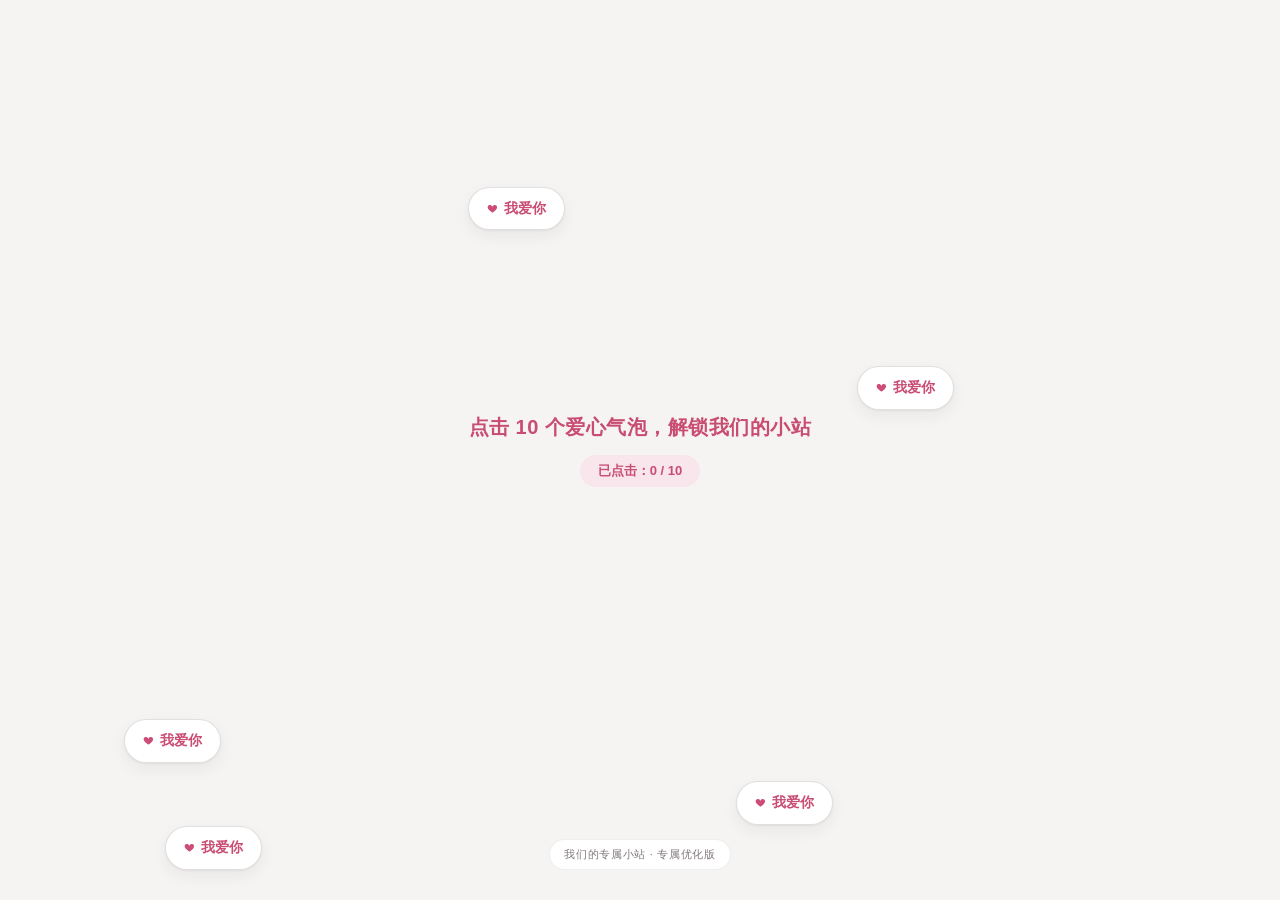
==== index.html @ 43b8123c "按租户配置恋爱纪念日并重设计首页卡片(20261115i)" ====
<!DOCTYPE html>
<html lang="zh-CN">
<head>
    <meta charset="UTF-8">
    <meta name="viewport" content="width=device-width, initial-scale=1.0, user-scalable=no">
    <title>我们的专属小站</title>
    <meta name="version" content="20261115i">
<script>try{if(!location.search.match(/[?&]v=/)){location.replace(location.pathname+location.hash+'?v=20261115i');}}catch(e){}</script>

    <script>try{var t=localStorage.getItem('couple_theme')||'rose';if(t&&document.documentElement)document.documentElement.setAttribute('data-theme',t);}catch(e){}</script>
    <link rel="stylesheet" href="assets/love-ui.css?v=20261115i">
    <link rel="stylesheet" href="/lib/leaflet.css?v=20261011a">
    <script defer src="/lib/leaflet.js?v=20261011a"></script>
    <script defer src="/lib/supabase-v2.js?v=20261011a"></script>
    <script defer src="/lib/app-v2.js?v=20261115i"></script>
    <script defer src="/lib/login-bg.js?v=20261115i"></script>

    <style>
/* ============================================================
   页面专属样式（仅允许使用 love-ui.css 的 token，不硬编码品牌色）
   ============================================================ */

/* ===== 解锁门 ===== */
.bubble-layer { position: fixed; inset: 0; z-index: 1000; display: flex; flex-direction: column; justify-content: center; align-items: center; background: var(--bg); }
.bubble-tip { font-size: var(--f-h3); font-weight: 700; color: var(--rose); margin-bottom: 14px; letter-spacing: .5px; text-align: center; padding: 0 24px; line-height: 1.4; }
.bubble-count { font-size: var(--f-sub); color: var(--rose); background: var(--rose-tint); padding: 6px 18px; border-radius: 999px; font-weight: 600; }
.bubble { position: absolute; background: var(--elev); color: var(--rose); border: 1px solid var(--line-2); padding: 10px 18px; border-radius: 999px; font-size: 14px; font-weight: 600; cursor: pointer; animation: bubbleFloat 3s ease-in-out infinite; box-shadow: var(--sh-sm); transition: transform .15s; }
.bubble::before { content: ''; display: inline-block; width: 11px; height: 11px; margin-right: 6px; vertical-align: -1px; background: center / contain no-repeat url("data:image/svg+xml,%3Csvg xmlns='http://www.w3.org/2000/svg' viewBox='0 0 24 24' fill='%23CC4E76'%3E%3Cpath d='M12 21s-7.5-4.9-10-9.2C.3 8.6 2.4 4.5 6.2 4.5c2.2 0 3.7 1.2 4.6 2.6.4.6 1.4.6 1.8 0 .9-1.4 2.4-2.6 4.6-2.6 3.8 0 5.9 4.1 4.2 7.3C19.5 16.1 12 21 12 21z'/%3E%3C/svg%3E"); }
.bubble:active { transform: scale(.92); }
@keyframes bubbleFloat { 0%,100%{transform:translateY(0)} 50%{transform:translateY(-14px)} }
.gate-badge { position: absolute; bottom: calc(30px + env(safe-area-inset-bottom)); font-size: var(--f-caption); color: var(--ink-3); background: var(--elev); border: 1px solid var(--line); padding: 6px 14px; border-radius: 999px; letter-spacing: .06em; }
.bg-text { position: fixed; color: var(--rose); opacity: .06; font-size: 20px; animation: bgFloat 18s linear infinite; z-index: 0; pointer-events: none; }
@keyframes bgFloat { 0%{transform:translateY(100vh) rotate(0)} 100%{transform:translateY(-120px) rotate(360deg)} }

/* ===== 登录页（玫瑰渐变 hero + 白色卡片表单） ===== */
.login-container { position: fixed; inset: 0; z-index: 999; display: none; overflow-y: auto; background: linear-gradient(165deg, #fdf3f6 0%, #f6e9ef 42%, #e9e2f4 100%); align-items: center; justify-content: center; padding: 24px; }
.login-inner { width: 100%; max-width: 400px; display: flex; flex-direction: column; gap: 16px; padding: 36px 0 60px; margin: auto 0; }
.login-hero-card { text-align: center; padding: 30px 22px; }
.login-hero-card h2 { font-size: var(--f-h2); margin: 12px 0 6px; }
.hero-heart { width: 58px; height: 58px; margin: 0 auto; border-radius: 19px; background: rgba(255,255,255,.18); display: grid; place-items: center; color: #fff; }
.login-register-link { margin-top: 14px; text-align: center; font-size: var(--f-sub); color: var(--ink-3); }
.login-register-link a { margin-left: 4px; font-weight: 600; }
.login-version { margin-top: 14px; font-size: var(--f-caption); color: var(--ink-3); text-align: center; letter-spacing: .06em; }

/* ===== 主界面骨架 ===== */
.user-bar { display: flex; align-items: center; gap: 12px; padding: 6px 2px 14px; }
.user-bar .uname { font-weight: 650; font-size: var(--f-body); color: var(--ink); line-height: 1.2; }
.user-bar .online-status { font-size: var(--f-mini); color: var(--ink-3); margin-top: 2px; }
.avatar-wrap { cursor: pointer; }
.dropdown-menu { position: absolute; top: 48px; right: 0; min-width: 176px; display: none; z-index: 300; overflow: hidden; padding: 4px; }
.dm-item { display: flex; align-items: center; gap: 10px; width: 100%; padding: 11px 12px; font-size: var(--f-body); color: var(--ink); text-align: left; background: transparent; border-radius: 10px; white-space: nowrap; line-height: 1.4; }
.dm-item:active { background: var(--soft); }
.dm-item .lui-icon { width: 18px; height: 18px; color: var(--ink-3); flex: none; }
.dm-item.danger { color: var(--red); }
.dm-item.danger .lui-icon { color: var(--red); }

.section { display: none; padding: 2px 0 4px; }
.section.active { display: block; animation: lui-fade-up .28s var(--ease) both; }

/* ===== 相册 / 动态 ===== */
.upload-zone { display: flex; flex-direction: column; align-items: center; justify-content: center; gap: 6px; padding: 22px 14px; border: 1.5px dashed var(--line-2); border-radius: var(--r-md); background: var(--rose-tint); color: var(--rose); font-size: var(--f-sub); font-weight: 600; cursor: pointer; margin-bottom: 14px; }
.upload-zone:active { background: var(--rose-tint-2); }
.feed-card { margin-bottom: 14px; overflow: hidden; padding: 0; }
.feed-head { display: flex; align-items: center; gap: 10px; padding: 14px 14px 2px; }
.feed-head .lui-avatar { background: var(--rose-tint); color: var(--rose); }
.feed-author { font-weight: 650; font-size: var(--f-body); line-height: 1.2; }
.feed-time { font-size: var(--f-caption); color: var(--ink-3); margin-top: 1px; }
.feed-desc { padding: 6px 14px 10px; font-size: var(--f-body); line-height: 1.6; word-break: break-word; }
.feed-grid { display: grid; grid-template-columns: repeat(3,1fr); gap: 5px; padding: 4px 12px 8px; }
.grid-cell { aspect-ratio: 1; border-radius: 10px; overflow: hidden; position: relative; background: var(--soft); cursor: pointer; }
.grid-cell.single { grid-column: span 3; aspect-ratio: auto; max-height: 340px; }
.grid-cell img, .grid-cell video { width: 100%; height: 100%; object-fit: cover; display: block; }
.feed-actions { display: flex; align-items: center; gap: 8px; padding: 10px 14px; border-top: 1px solid var(--line); flex-wrap: wrap; }
.like-btn { display: inline-flex; align-items: center; gap: 6px; height: 32px; padding: 0 13px; border-radius: 999px; background: var(--soft); color: var(--ink-2); font-size: var(--f-sub); font-weight: 600; transition: all var(--t-fast) var(--ease); }
.like-btn.liked { background: var(--rose); color: #fff; }
.like-btn .lui-icon { width: 15px; height: 15px; }
.like-users { display: flex; flex-wrap: wrap; gap: 4px; margin-left: auto; align-items: center; font-size: var(--f-caption); color: var(--ink-3); }
.like-tag { background: var(--rose-tint); color: var(--rose); padding: 2px 8px; border-radius: 999px; font-size: var(--f-caption); }
.like-count { font-weight: 700; color: var(--rose); }
.feed-comments { padding: 8px 14px 12px; font-size: var(--f-sub); }
.comment-item { margin-bottom: 6px; color: var(--ink-2); line-height: 1.55; word-break: break-word; }
.comment-item strong { color: var(--rose); font-weight: 650; margin-right: 2px; }
.reply-row { display: flex; gap: 8px; align-items: center; margin-top: 8px; }
.reply-row input { flex: 1; background: var(--soft); border: none; outline: none; border-radius: 999px; padding: 9px 14px; font-size: var(--f-sub); color: var(--ink); min-width: 0; }
.reply-row button { background: var(--rose-tint); color: var(--rose); border: none; border-radius: 999px; padding: 9px 16px; font-size: var(--f-sub); font-weight: 600; flex: none; }

/* ===== 留言 / 回忆 / 感动等列表卡 ===== */
.msg-card { margin-bottom: 12px; }
.msg-content { font-size: var(--f-body); line-height: 1.65; word-break: break-word; }
.msg-photo { width: 100%; max-height: 340px; object-fit: cover; border-radius: var(--r-sm); margin-top: 10px; cursor: pointer; }
.list-meta { display: flex; align-items: center; gap: 8px; margin-top: 10px; font-size: var(--f-caption); color: var(--ink-3); flex-wrap: wrap; }
.who { display: inline-flex; align-items: center; gap: 6px; font-weight: 600; color: var(--ink-2); }
.priority-dot { display: inline-flex; align-items: center; padding: 2px 10px; border-radius: 999px; font-size: 11px; font-weight: 600; }
.p-normal { background: var(--soft); color: var(--ink-2); }
.p-important { background: var(--amber-tint); color: var(--amber); }
.p-urgent { background: var(--red-tint); color: var(--red); }
.done-strike { opacity: .55; }
.done-strike .msg-content { text-decoration: line-through; }
.memo-row { display: flex; align-items: flex-start; gap: 10px; }
.memo-row input[type=checkbox] { width: 20px; height: 20px; accent-color: var(--rose); flex: none; margin-top: 2px; }
.private-badge { display: inline-flex; align-items: center; gap: 3px; background: var(--amber-tint); color: var(--amber); padding: 2px 9px; border-radius: 999px; font-size: 10px; font-weight: 600; margin-left: 8px; vertical-align: middle; }

/* ===== 行程 / 倒计时 ===== */
.schedule-item { background: var(--elev); border: 1px solid var(--line); border-radius: var(--r-md); padding: 14px; margin-bottom: 10px; box-shadow: var(--sh-xs); }
.schedule-date { font-weight: 650; color: var(--rose); font-size: var(--f-sub); margin-bottom: 4px; display: flex; align-items: center; gap: 6px; }
.schedule-date .lui-icon { width: 15px; height: 15px; }
.countdown-item { background: var(--elev); border: 1px solid var(--line); border-radius: var(--r-md); padding: 14px; margin-bottom: 10px; display: flex; justify-content: space-between; align-items: center; gap: 8px; box-shadow: var(--sh-xs); }
.countdown-status { font-weight: 650; color: var(--rose); font-size: var(--f-sub); white-space: nowrap; }

/* ===== 地图 ===== */
.map-container { width: 100%; height: 380px; border-radius: var(--r-md); overflow: hidden; background: var(--soft); z-index: 1; }
.map-marker-item { background: var(--elev); border: 1px solid var(--line); border-radius: var(--r-md); padding: 12px 14px; margin-bottom: 8px; display: flex; justify-content: space-between; align-items: center; gap: 8px; box-shadow: var(--sh-xs); }

/* ===== 图片 / 视频查看器 ===== */
.image-modal, .video-modal { display: none; position: fixed; inset: 0; background: rgba(12,9,11,.94); z-index: 10000; justify-content: center; align-items: center; }
.modal-content img, .modal-content video { max-width: 92vw; max-height: 82vh; border-radius: 14px; object-fit: contain; }
.close-x { position: absolute; top: calc(16px + env(safe-area-inset-top)); right: 20px; width: 42px; height: 42px; border-radius: 50%; background: rgba(255,255,255,.16); color: #fff; display: grid; place-items: center; z-index: 10010; cursor: pointer; border: none; }
.nav-arrow { position: absolute; top: 50%; transform: translateY(-50%); background: rgba(255,255,255,.16); color: #fff; border: 1px solid rgba(255,255,255,.25); width: 44px; height: 44px; border-radius: 50%; display: grid; place-items: center; z-index: 10005; backdrop-filter: blur(8px); -webkit-backdrop-filter: blur(8px); }
.nav-arrow.left { left: 10px; }
.nav-arrow.right { right: 10px; }
.download-btn { display: inline-flex; align-items: center; gap: 6px; margin: 14px auto 0; background: var(--rose); color: #fff; border: none; padding: 10px 26px; border-radius: 999px; font-size: var(--f-sub); font-weight: 600; cursor: pointer; }
.download-btn .lui-icon { width: 16px; height: 16px; }

/* ===== 气泡设置 ===== */
.photo-list-preview { display: flex; flex-wrap: wrap; gap: 10px; margin: 14px 0; max-height: 190px; overflow-y: auto; }
.preview-item { position: relative; width: 68px; height: 68px; border-radius: 12px; overflow: hidden; border: 1px solid var(--line-2); }
.preview-item img { width: 100%; height: 100%; object-fit: cover; }
.remove-photo { position: absolute; top: 2px; right: 2px; background: rgba(0,0,0,.55); color: #fff; border-radius: 50%; width: 18px; height: 18px; font-size: 11px; display: grid; place-items: center; cursor: pointer; border: none; }
.photo-bubble { position: fixed; z-index: 1; pointer-events: none; width: 120px; height: 120px; border-radius: 20px; object-fit: cover; filter: blur(2px) brightness(1.05); opacity: .35; animation: dreamyRotate 24s infinite ease-in-out; }
@keyframes dreamyRotate { 0%{transform:translate(0,0) rotate(0) scale(1);opacity:.3} 25%{transform:translate(8px,-6px) rotate(3deg) scale(1.02);opacity:.4} 50%{transform:translate(-5px,10px) rotate(6deg) scale(1.05);opacity:.45} 75%{transform:translate(10px,4px) rotate(3deg) scale(1.02);opacity:.4} 100%{transform:translate(0,0) rotate(0) scale(1);opacity:.3} }

/* ===== 弹幕 / 底部标识 ===== */
.danmaku { position: fixed; bottom: -80px; left: 0; width: 100%; text-align: center; font-size: 28px; font-weight: 800; color: var(--rose); opacity: .95; z-index: 20; pointer-events: none; white-space: nowrap; animation: danmakuUp 14s linear forwards; }
@keyframes danmakuUp { 0%{bottom:-80px;opacity:0;transform:scale(.8)} 10%{opacity:1;transform:scale(1)} 90%{opacity:1;transform:scale(1)} 100%{bottom:100%;opacity:0;transform:scale(1.2)} }
.footer-tag { text-align: center; font-size: var(--f-caption); color: var(--ink-3); padding: 18px 0 26px; letter-spacing: .06em; }

/* ===== 小头像 / 对外隐藏按钮 ===== */
.avatar-xs { width: 22px; height: 22px; border-radius: 50%; object-fit: cover; vertical-align: -5px; margin-right: 2px; border: 1px solid var(--line-2); }
.vis-btn { display: inline-flex; align-items: center; gap: 4px; background: var(--soft); color: var(--ink-2); border: none; border-radius: 999px; padding: 5px 11px; font-size: 12px; font-weight: 600; cursor: pointer; margin-left: 6px; }
.vis-btn.is-hidden { background: var(--amber-tint); color: var(--amber); }
.vis-badge { display: inline-flex; background: var(--amber-tint); color: var(--amber); border-radius: 999px; padding: 3px 9px; font-size: 11px; font-weight: 600; margin-left: 6px; align-items: center; gap: 3px; }

/* ===== Toast 容器（toast 本体由 LUI 提供；必须全站最顶，否则被全屏查看器/预览/弹层遮挡） ===== */
#toastBox { position: fixed; inset: 0; pointer-events: none; z-index: 99999; }

/* 隐私单选（感动的话） */
.priv-seg { flex: 1 0 auto; display: inline-flex; align-items: center; justify-content: center; gap: 5px; min-height: 34px; padding: 0 14px; border-radius: 9px; font-size: var(--f-sub); font-weight: 600; color: var(--ink-2); cursor: pointer; }
.priv-seg input { position: absolute; opacity: 0; pointer-events: none; }
.priv-seg:has(input:checked) { background: var(--elev); color: var(--ink); box-shadow: var(--sh-xs); }
.priv-seg .lui-icon { width: 15px; height: 15px; }
    </style>
</head>
<body class="lui-glow">
<svg width="0" height="0" style="position:absolute;"><defs><linearGradient id="luiRingGrad" x1="0" y1="0" x2="1" y2="1"><stop offset="0" stop-color="#E87A9E"/><stop offset=".55" stop-color="#CC4E76"/><stop offset="1" stop-color="#B0345C"/></linearGradient></defs></svg>
    <!-- 解锁门 -->
    <div class="bubble-layer" id="bubbleLayer">
        <div class="bubble-tip">点击 10 个爱心气泡，解锁我们的小站</div>
        <div class="bubble-count">已点击：<span id="bubbleCount">0</span> / 10</div>
        <div class="gate-badge">我们的专属小站 · 专属优化版</div>
    </div>
    <script>
    /* 零依赖爱心门禁：不等待数据库下载，HTML 一解析就生成气泡，保证秒开 */
    (function(){
        var layer = document.getElementById('bubbleLayer');
        if (!layer) return;
        var count = 0, countEl = document.getElementById('bubbleCount');
        function spawn(){
            if (window.__gateUnlocked || layer.style.display === 'none') return;
            var b = document.createElement('div');
            b.className = 'bubble'; b.textContent = '我爱你';
            b.style.left = Math.random() * (window.innerWidth - 120) + 'px';
            b.style.top = Math.random() * (window.innerHeight - 60) + 'px';
            b.onclick = function(){
                b.remove(); count++;
                if (countEl) countEl.textContent = count;
                if (count >= 10) unlock();
            };
            layer.appendChild(b);
        }
        var texts = ['宝宝我爱你','我超喜欢你','我们要一直在一起','最爱宝宝啦'];
        for (var i = 0; i < 20; i++){
            (function(){
                var d = document.createElement('div'); d.className = 'bg-text';
                d.textContent = texts[Math.floor(Math.random()*4)];
                d.style.left = Math.random()*100 + '%';
                d.style.animationDelay = Math.random()*18 + 's';
                d.style.fontSize = (16 + Math.random()*16) + 'px';
                document.body.appendChild(d);
            })();
        }
        for (var k = 0; k < 15; k++){ setTimeout(spawn, 300*k + 50); }
        setInterval(spawn, 1000);
        function unlock(){
            if (window.__gateUnlocked) return;
            window.__gateUnlocked = true;
            if (typeof window.unlockEntryGate === 'function'){
                layer.style.display = 'none';
                window.unlockEntryGate();
            } else {
                layer.innerHTML = '<div style="display:flex;flex-direction:column;align-items:center;justify-content:center;height:100%;color:var(--rose);font-size:20px;font-weight:600;line-height:1.6;">正在进入我们的小站…<br><span style="font-size:14px;color:var(--ink-3);margin-top:10px;">首次加载请稍候，之后会越来越快</span></div>';
            }
        }
        window.__gateUnlock = unlock;
        /* 门禁阶段预加载登录页背景媒体：点泡泡时就开始下载视频/照片，解锁后秒开 */
        try {
            var __tb = (window.__TENANT__ && window.__TENANT__.base) || '';
            fetch(__tb + '/api/login-bg', { method: 'POST', headers: { 'Content-Type': 'application/json' }, body: JSON.stringify({ action: 'getConfig' }) })
                .then(function (r) { return r.json(); })
                .then(function (cfg) {
                    if (!cfg || !cfg.enabled) return;
                    var cache = window.__lbgPreloaded = window.__lbgPreloaded || [];
                    (cfg.items || []).forEach(function (it) {
                        if (!it || !it.url) return;
                        var u = it.url.indexOf('http') === 0 ? it.url : location.origin + (__tb && it.url.charAt(0) === '/' && it.url.indexOf(__tb + '/') !== 0 ? __tb + it.url : it.url);
                        if (it.kind === 'video') {
                            var v = document.createElement('video');
                            v.preload = 'auto'; v.muted = true; v.playsInline = true;
                            v.setAttribute('playsinline',''); v.setAttribute('webkit-playsinline',''); v.setAttribute('x5-playsinline',''); v.setAttribute('x5-video-player-type','h5'); v.setAttribute('x5-video-player-fullscreen','false');
                            v.src = u; v.load(); cache.push(v);
                        } else {
                            var im = new Image(); im.src = u; cache.push(im);
                        }
                    });
                    if (cfg.music_url) {
                        var m = new Audio(); m.preload = 'auto'; m.src = cfg.music_url.indexOf('http') === 0 ? cfg.music_url : location.origin + cfg.music_url;
                        cache.push(m);
                    }
                }).catch(function () {});
        } catch (e) {}
    })();
    </script>

    <!-- 登录页：默认卡片兜底，启用背景时切换为透明背景风 -->
    <div class="login-container" id="loginPage" style="display:none;">
        <!-- 卡片视图（无背景/关闭背景/新租户默认） -->
        <div id="loginCardView" style="display:flex;flex-direction:column;gap:16px;width:100%;max-width:400px;">
            <div class="lui-card hero" style="padding:26px 22px;text-align:center;">
                <div style="display:inline-flex;background:rgba(255,255,255,.2);border:1px solid rgba(255,255,255,.35);border-radius:50%;width:56px;height:56px;align-items:center;justify-content:center;margin-bottom:12px;">
                    <svg class="lui-icon s28" style="color:#fff;"><use href="assets/icons.svg#i-heart"/></svg>
                </div>
                <h2 class="h-title" style="font-size:22px;">我们的专属小站</h2>
                <div class="h-sub" style="margin-top:6px;font-size:13px;">登录后查看我们的小世界</div>
            </div>
            <div class="lui-card">
                <div class="lui-field"><label>账号</label><input type="text" class="lui-input" id="cardUsername" placeholder="请输入账号" autocomplete="username"></div>
                <div class="lui-field"><label>密码</label><input type="password" class="lui-input" id="cardPassword" placeholder="请输入密码" autocomplete="current-password"></div>
                <button class="lui-btn primary block submit-btn" onclick="cardLogin()">登录</button>
                <div style="margin-top:14px;text-align:center;font-size:var(--f-mini);color:var(--ink-3);">
                    还没有账号？<a href="javascript:void(0)" onclick="openPublicRegisterModal()">注册账号</a>
                </div>
            </div>
        </div>
        <!-- 背景视图（启用登录背景时显示） -->
        <div id="loginBgPlayer" class="login-bg-player" style="display:none;"></div>
        <audio id="loginBgAudio" loop preload="auto" style="display:none;"></audio>
        <div class="login-inner" id="loginInner" style="display:none;">
            <div class="lbg-brand">
                <div class="lbg-brand-heart"><svg class="lui-icon s30"><use href="assets/icons.svg#i-heart"/></svg></div>
                <div class="lbg-brand-name">我们的专属小站</div>
                <div class="lbg-brand-sub">登录后查看我们的小世界</div>
            </div>
            <div class="lbg-form">
                <input type="text" class="lbg-input" id="username" placeholder="账号" autocomplete="username">
                <input type="password" class="lbg-input" id="password" placeholder="密码" autocomplete="current-password">
                <button class="lbg-login-btn" id="loginBtn" onclick="login()">登 录</button>
                <div class="lbg-reg">还没有账号？<a href="javascript:void(0)" onclick="openPublicRegisterModal()">注册账号</a></div>
            </div>
            <div class="lbg-version">专属优化版 · 更快更流畅</div>
        </div>
    </div>

    <!-- 主界面 -->
    <div id="mainPage" style="display:none;">
      <div class="lui-shell">
        <div class="lui-body">
            <!-- 恋爱纪念 Hero -->
            <div class="lui-page-head love-hero">
                <div class="love-hero-top">
                    <div>
                        <div class="eyebrow">Our Station</div>
                        <h1>我们的专属小站</h1>
                    </div>
                    <div class="love-hero-emblem" aria-hidden="true"><svg class="lui-icon"><use href="assets/icons.svg#i-heart-fill"/></svg></div>
                </div>
                <div class="sub" id="togetherDaysDisplay" aria-live="polite"></div>
            </div>

            <!-- 用户信息条 -->
            <div class="user-bar">
                <div class="lui-avatar s48 ring avatar-wrap" onclick="openAvatarModal()">
                    <img id="userAvatarImg" src="data:image/svg+xml,%3Csvg xmlns='http://www.w3.org/2000/svg' viewBox='0 0 24 24' fill='%23C94C73'%3E%3Cpath d='M12 12c2.21 0 4-1.79 4-4s-1.79-4-4-4-4 1.79-4 4 1.79 4 4 4zm0 2c-2.67 0-8 1.34-8 4v2h16v-2c0-2.66-5.33-4-8-4z'/%3E%3C/svg%3E">
                </div>
                <div class="lui-flex-1" style="min-width:0;">
                    <div class="uname" id="displayUsername"></div>
                    <div class="online-status" id="onlineStatus"></div>
                </div>
                <button class="lui-btn icon sm" id="openBubbleSettingsBtn" title="梦幻气泡"><svg class="lui-icon s18"><use href="assets/icons.svg#i-bubble"/></svg></button>
                <div class="settings-dropdown" style="position:relative;">
                    <button class="lui-btn icon sm" onclick="toggleDropdown()"><svg class="lui-icon s18"><use href="assets/icons.svg#i-settings"/></svg></button>
                    <div class="dropdown-menu lui-list" id="dropdownMenu">
                        <button class="dm-item" onclick="openEmailModal()"><svg class="lui-icon"><use href="assets/icons.svg#i-mail"/></svg>我的邮箱</button>
                        <button class="dm-item" onclick="openUsernameModal()"><svg class="lui-icon"><use href="assets/icons.svg#i-pencil"/></svg>修改用户名</button>
                        <button class="dm-item" onclick="openPasswordModal()"><svg class="lui-icon"><use href="assets/icons.svg#i-lock"/></svg>修改密码</button>
                        <button class="dm-item" id="loginBgEntryBtn" style="display:none;" onclick="openLoginBgEntry()"><svg class="lui-icon"><use href="assets/icons.svg#i-film"/></svg>登录页背景</button>
                        <button class="dm-item" id="adminEntryBtn" style="display:none;" onclick="openAdminPanel()"><svg class="lui-icon"><use href="assets/icons.svg#i-gauge"/></svg>管理后台</button>
                        <button class="dm-item danger" onclick="logout()"><svg class="lui-icon"><use href="assets/icons.svg#i-log-out"/></svg>退出登录</button>
                    </div>
                </div>
            </div>

            <!-- 留言板 -->
            <section class="section active" id="messageSection">
                <div class="lui-card">
                    <div class="lui-card-head">
                        <div class="lui-badge-icon"><svg class="lui-icon"><use href="assets/icons.svg#i-message"/></svg></div>
                        <div><h3>给TA的悄悄话</h3><div class="sub">写下此刻想说的话</div></div>
                    </div>
                    <div class="lui-field"><textarea class="lui-textarea" id="messageInput" placeholder="想对TA说什么…"></textarea></div>
                    <div class="lui-flex" style="gap:10px; margin-bottom:14px;">
                        <label class="lui-filepick" for="messagePhotoInput"><svg class="lui-icon s16"><use href="assets/icons.svg#i-photo"/></svg><span class="fp-name" id="messagePhotoName">添加照片（可选）</span><input type="file" id="messagePhotoInput" accept="image/*" onchange="var n=document.getElementById('messagePhotoName');if(n)n.textContent=this.files.length?this.files[0].name:'添加照片（可选）';"></label>
                        <div id="messagePhotoPreview"></div>
                    </div>
                    <button class="lui-btn primary block" id="msgSubmitBtn" onclick="addMessageWithPhoto()"><svg class="lui-icon"><use href="assets/icons.svg#i-send"/></svg>发送留言</button>
                </div>
                <div id="messageList"></div>
            </section>

            <!-- 时光相册 -->
            <section class="section" id="gallerySection">
                <div class="lui-card">
                    <div class="lui-card-head">
                        <div class="lui-badge-icon"><svg class="lui-icon"><use href="assets/icons.svg#i-photo"/></svg></div>
                        <div><h3>时光相册</h3><div class="sub">朋友圈模式</div></div>
                    </div>
                    <div class="upload-zone" onclick="document.getElementById('fileInput').click()">
                        <svg class="lui-icon s24"><use href="assets/icons.svg#i-camera"/></svg>
                        选择照片 / 视频（可多选）
                        <input type="file" id="fileInput" accept="image/*,video/*" multiple style="display:none">
                    </div>
                    <div id="selectedFilesPreview" class="preview-images" style="display:flex; flex-wrap:wrap; gap:10px; margin-bottom:12px;"></div>
                    <div class="lui-field"><textarea id="feedDesc" class="lui-textarea" placeholder="写一段描述…（选填）"></textarea></div>
                    <button class="lui-btn primary block" id="feedSubmitBtn" onclick="uploadFeed()"><svg class="lui-icon"><use href="assets/icons.svg#i-send"/></svg>发送动态</button>
                </div>
                <div id="galleryContainer"></div>
            </section>

            <!-- 一起做过的事 -->
            <section class="section" id="memorySection">
                <div class="lui-card">
                    <div class="lui-card-head">
                        <div class="lui-badge-icon"><svg class="lui-icon"><use href="assets/icons.svg#i-sparkles"/></svg></div>
                        <div><h3>一起做过的事</h3><div class="sub">每一次打卡都算数</div></div>
                    </div>
                    <div class="lui-flex" style="gap:8px;">
                        <input class="lui-input" id="memoryInput" placeholder="添加我们一起做过的事…" style="flex:1; min-width:0;">
                        <button class="lui-btn primary" onclick="addMemory()"><svg class="lui-icon s18"><use href="assets/icons.svg#i-plus"/></svg>添加</button>
                    </div>
                </div>
                <div id="memoryList"></div>
            </section>

            <!-- 感动的话 -->
            <section class="section" id="loveSection">
                <div class="lui-card">
                    <div class="lui-card-head">
                        <div class="lui-badge-icon"><svg class="lui-icon"><use href="assets/icons.svg#i-heart"/></svg></div>
                        <div><h3>那些让我感动的话</h3><div class="sub">记下每个心动瞬间</div></div>
                    </div>
                    <div class="lui-field"><textarea class="lui-textarea" id="loveInput" placeholder="写下TA让你感动的话…"></textarea></div>
                    <div class="lui-segmented" style="margin-bottom:14px;">
                        <label class="priv-seg"><input type="radio" name="lovePrivacy" value="public" checked><svg class="lui-icon"><use href="assets/icons.svg#i-globe"/></svg>公开</label>
                        <label class="priv-seg"><input type="radio" name="lovePrivacy" value="private"><svg class="lui-icon"><use href="assets/icons.svg#i-lock"/></svg>私密</label>
                    </div>
                    <button class="lui-btn primary block" onclick="addLove()"><svg class="lui-icon"><use href="assets/icons.svg#i-check"/></svg>保存</button>
                </div>
                <div id="loveList"></div>
            </section>

            <!-- 待办备忘录 -->
            <section class="section" id="memoSection">
                <div class="lui-card">
                    <div class="lui-card-head">
                        <div class="lui-badge-icon"><svg class="lui-icon"><use href="assets/icons.svg#i-check-square"/></svg></div>
                        <div><h3>待办备忘录</h3><div class="sub">一起把计划一件件勾掉</div></div>
                    </div>
                    <div class="lui-flex" style="gap:8px; margin-bottom:4px;">
                        <input type="text" id="memoInput" class="lui-input" placeholder="添加待办事项…" style="flex:1; min-width:0;">
                        <select id="memoPriority" class="lui-select" style="width:auto; flex:none;">
                            <option value="normal">普通</option>
                            <option value="important">重要</option>
                            <option value="urgent">紧急</option>
                        </select>
                        <button class="lui-btn primary" onclick="addMemo()"><svg class="lui-icon s18"><use href="assets/icons.svg#i-plus"/></svg>添加</button>
                    </div>
                </div>
                <div id="memoList"></div>
            </section>

            <!-- 行程 / 纪念日 -->
            <section class="section" id="todoSection">
                <div class="lui-card">
                    <div class="lui-card-head">
                        <div class="lui-badge-icon"><svg class="lui-icon"><use href="assets/icons.svg#i-calendar"/></svg></div>
                        <div><h3>行程模块</h3><div class="sub">计划好我们的下一次出发</div></div>
                    </div>
                    <div class="lui-flex" style="gap:8px; margin-bottom:10px; flex-wrap:wrap;">
                        <input type="date" id="scheduleStart" class="lui-input" style="flex:1; min-width:130px;">
                        <input type="date" id="scheduleEnd" class="lui-input" style="flex:1; min-width:130px;">
                    </div>
                    <div class="lui-flex" style="gap:8px;">
                        <input type="text" id="scheduleTitle" class="lui-input" placeholder="行程标题" style="flex:1; min-width:0;">
                        <button class="lui-btn primary" onclick="addSchedule()"><svg class="lui-icon s18"><use href="assets/icons.svg#i-plus"/></svg>添加</button>
                    </div>
                </div>
                <div id="scheduleList"></div>
                <div class="lui-card">
                    <div class="lui-card-head">
                        <div class="lui-badge-icon amber"><svg class="lui-icon"><use href="assets/icons.svg#i-cake"/></svg></div>
                        <div><h3>纪念日倒计时</h3><div class="sub">期待每一个特别的日子</div></div>
                    </div>
                    <div class="lui-flex" style="gap:8px; flex-wrap:wrap;">
                        <input type="text" id="countdownName" class="lui-input" placeholder="纪念日名称" style="flex:1; min-width:130px;">
                        <input type="date" id="countdownDate" class="lui-input" style="flex:1; min-width:130px;">
                        <button class="lui-btn primary" onclick="addCountdown()"><svg class="lui-icon s18"><use href="assets/icons.svg#i-plus"/></svg>添加</button>
                    </div>
                </div>
                <div id="countdownList"></div>
            </section>

            <!-- 生气模式 -->
            <section class="section" id="angrySection">
                <div class="lui-card">
                    <div class="lui-card-head">
                        <div class="lui-badge-icon red"><svg class="lui-icon"><use href="assets/icons.svg#i-heart-crack"/></svg></div>
                        <div><h3>生气模式</h3><div class="sub">哄好了，才算完</div></div>
                    </div>
                    <div id="angryStatus" class="lui-card soft" style="padding:14px; margin-bottom:14px; font-size:var(--f-sub); line-height:1.6;">当前状态：没有生气，开开心心</div>
                    <button class="lui-btn primary block" onclick="toggleAngryMode()" id="angryBtn">启用生气模式</button>
                </div>
                <div id="apologyList"></div>
            </section>

            <!-- 旅行地图 -->
            <section class="section" id="travelSection">
                <div class="lui-card flush" style="padding:8px; margin-bottom:12px;">
                    <div id="map" class="map-container"></div>
                </div>
                <div class="lui-flex" style="gap:8px; margin-bottom:12px;">
                    <input type="text" id="markerName" class="lui-input" placeholder="地点名称" style="flex:1; min-width:0;">
                    <button class="lui-btn primary" onclick="addMarkerFromInput()"><svg class="lui-icon s18"><use href="assets/icons.svg#i-map-pin"/></svg>添加标记</button>
                </div>
                <div id="markerList" class="map-marker-list"></div>
            </section>

            <div class="footer-tag">我们的专属小站 · 专属优化版</div>
        </div>

        <!-- 底部浮动坞：8 tab -->
        <nav class="lui-tabbar">
            <button class="tab active" data-section="message"><svg class="lui-icon"><use href="assets/icons.svg#i-message"/></svg><span class="t-label">留言</span></button>
            <button class="tab" data-section="gallery"><svg class="lui-icon"><use href="assets/icons.svg#i-photo"/></svg><span class="t-label">相册</span></button>
            <button class="tab" data-section="memory"><svg class="lui-icon"><use href="assets/icons.svg#i-sparkles"/></svg><span class="t-label">回忆</span></button>
            <button class="tab" data-section="love"><svg class="lui-icon"><use href="assets/icons.svg#i-heart"/></svg><span class="t-label">感动</span></button>
            <button class="tab" data-section="memo"><svg class="lui-icon"><use href="assets/icons.svg#i-check-square"/></svg><span class="t-label">待办</span></button>
            <button class="tab" data-section="todo"><svg class="lui-icon"><use href="assets/icons.svg#i-calendar"/></svg><span class="t-label">行程</span></button>
            <button class="tab" data-section="angry"><svg class="lui-icon"><use href="assets/icons.svg#i-heart-crack"/></svg><span class="t-label">生气</span></button>
            <button class="tab" data-section="travel"><svg class="lui-icon"><use href="assets/icons.svg#i-map-pin"/></svg><span class="t-label">地图</span></button>
        </nav>
      </div>
    </div>

    <!-- 生气遮罩 -->
    <div class="lui-overlay center" id="angryMask" style="display:none;">
        <div class="lui-modal">
            <div class="m-title"><span class="lui-badge-icon red" style="width:34px;height:34px;"><svg class="lui-icon"><use href="assets/icons.svg#i-heart-crack"/></svg></span>TA 正在生气</div>
            <div class="m-text">快去写封道歉信哄哄TA吧</div>
            <textarea class="lui-textarea" id="apologyInput" placeholder="写道歉信…" style="margin-bottom:14px;"></textarea>
            <button class="lui-btn danger block" onclick="submitApology()" style="margin-bottom:10px;"><svg class="lui-icon"><use href="assets/icons.svg#i-check"/></svg>提交道歉</button>
            <button class="lui-btn ghost block" onclick="closeAngryMask(true)">暂不道歉，先逛逛</button>
        </div>
    </div>

    <!-- 二次确认弹窗（删除/清空/改权限/重置密码统一走这里） -->
    <div class="lui-overlay center" id="confirmModal" style="display:none;">
        <div class="lui-modal">
            <div class="m-title"><span id="cmIcon"></span><span id="cmTitle">确认操作</span></div>
            <div class="m-text" id="cmText"></div>
            <div class="m-actions">
                <button class="lui-btn ghost" id="cmCancel" style="flex:1;">再想想</button>
                <button class="lui-btn danger" id="cmOk" style="flex:1;">确认</button>
            </div>
        </div>
    </div>

    <!-- 图片查看 -->
    <div class="image-modal" id="imageModal" onclick="closeModal()">
        <button class="close-x" onclick="closeModal()"><svg class="lui-icon s20"><use href="assets/icons.svg#i-x"/></svg></button>
        <button class="nav-arrow left" onclick="prevPhoto(event)"><svg class="lui-icon"><use href="assets/icons.svg#i-chevron-left"/></svg></button>
        <div class="modal-content" onclick="event.stopPropagation()">
            <img id="modalImage" src="">
            <button class="download-btn" id="downloadImageBtn"><svg class="lui-icon"><use href="assets/icons.svg#i-download"/></svg>下载</button>
        </div>
        <button class="nav-arrow right" onclick="nextPhoto(event)"><svg class="lui-icon"><use href="assets/icons.svg#i-chevron-right"/></svg></button>
    </div>

    <!-- 视频查看 -->
    <div class="video-modal" id="videoModal">
        <div class="modal-content" style="position:relative;">
            <button class="close-x" style="position:absolute; top:-52px; right:0;" onclick="closeVideoModal()"><svg class="lui-icon s20"><use href="assets/icons.svg#i-x"/></svg></button>
            <video id="modalVideo" controls style="max-width:92vw; max-height:82vh; border-radius:14px;"></video>
        </div>
    </div>

    <!-- 头像修改（底部抽屉） -->
    <div id="avatarModal" class="lui-overlay" style="display:none;">
        <div class="lui-sheet">
            <div class="grabber"></div>
            <div class="m-title"><span class="lui-badge-icon"><svg class="lui-icon"><use href="assets/icons.svg#i-photo"/></svg></span>修改头像</div>
            <label class="lui-filepick" for="avatarInput" style="margin-bottom:14px;"><svg class="lui-icon s16"><use href="assets/icons.svg#i-photo"/></svg><span class="fp-name" id="avatarName">选择头像图片</span><input type="file" id="avatarInput" accept="image/*" onchange="var n=document.getElementById('avatarName');if(n)n.textContent=this.files.length?this.files[0].name:'选择头像图片';"></label>
            <button class="lui-btn primary block" onclick="updateAvatar()" style="margin-bottom:10px;">保存头像</button>
            <button class="lui-btn ghost block" onclick="closeModalById('avatarModal')">取消</button>
        </div>
    </div>

    <!-- 修改密码 -->
    <div id="passwordModal" class="lui-overlay" style="display:none;">
        <div class="lui-sheet">
            <div class="grabber"></div>
            <div class="m-title"><span class="lui-badge-icon"><svg class="lui-icon"><use href="assets/icons.svg#i-lock"/></svg></span>修改密码</div>
            <div class="lui-field"><input type="password" id="oldPwd" class="lui-input" placeholder="原密码"></div>
            <div class="lui-field"><input type="password" id="newPwd" class="lui-input" placeholder="新密码"></div>
            <div class="lui-field"><input type="password" id="confirmPwd" class="lui-input" placeholder="确认新密码"></div>
            <button class="lui-btn primary block" onclick="changePassword()" style="margin-bottom:10px;">确认修改</button>
            <button class="lui-btn ghost block" onclick="closeModalById('passwordModal')">取消</button>
        </div>
    </div>

    <!-- 修改用户名 -->
    <div id="usernameModal" class="lui-overlay" style="display:none;">
        <div class="lui-sheet">
            <div class="grabber"></div>
            <div class="m-title"><span class="lui-badge-icon"><svg class="lui-icon"><use href="assets/icons.svg#i-pencil"/></svg></span>修改用户名</div>
            <div class="lui-sub" style="margin-bottom:12px;">当前用户名：<b id="renameCurrentUser"></b>。改名后，你发布的内容会自动归属到新名字。</div>
            <div class="lui-field"><input type="text" id="newUsernameInput" class="lui-input" placeholder="新用户名（字母/数字/下划线/点/减号）" autocomplete="off"></div>
            <div class="lui-field"><input type="password" id="renamePwd" class="lui-input" placeholder="输入当前密码确认"></div>
            <button class="lui-btn primary block" onclick="changeUsername()" style="margin-bottom:10px;">确认修改</button>
            <button class="lui-btn ghost block" onclick="closeModalById('usernameModal')">取消</button>
        </div>
    </div>

    <!-- 我的邮箱 -->
    <div id="emailModal" class="lui-overlay" style="display:none;">
        <div class="lui-sheet">
            <div class="grabber"></div>
            <div class="m-title"><span class="lui-badge-icon"><svg class="lui-icon"><use href="assets/icons.svg#i-mail"/></svg></span>我的邮箱</div>
            <div class="lui-field"><input type="email" id="myEmailInput" class="lui-input" placeholder="填你的 QQ 邮箱，对方更新时通知你"></div>
            <div class="lui-mini" style="margin-bottom:14px; line-height:1.6;">填了邮箱后，对方在网站发动态 / 留言 / 点赞时，你会收到邮件通知。留空则不接收通知。</div>
            <button class="lui-btn primary block" onclick="saveMyEmail()" style="margin-bottom:10px;">保存邮箱</button>
            <button class="lui-btn ghost block" onclick="closeModalById('emailModal')">取消</button>
        </div>
    </div>

    <!-- 注册 -->
    <div id="registerModal" class="lui-overlay" style="display:none;">
        <div class="lui-sheet">
            <div class="grabber"></div>
            <div class="m-title"><span class="lui-badge-icon"><svg class="lui-icon"><use href="assets/icons.svg#i-user"/></svg></span>注册新账号</div>
            <div id="registerInviteWrap" style="display:none; margin-bottom:12px;">
                <input type="text" id="newUserInvite" class="lui-input" placeholder="注册邀请码（向管理员索取）">
                <div class="lui-mini" style="margin:6px 2px 0;">本站为私密小站，需要邀请码才能注册。</div>
            </div>
            <div class="lui-field"><input type="text" id="newUsername" class="lui-input" placeholder="账号"></div>
            <div class="lui-field"><input type="password" id="newUserPwd" class="lui-input" placeholder="密码"></div>
            <button class="lui-btn primary block submit-btn" onclick="registerNewUser()" style="margin-bottom:10px;">注册</button>
            <button class="lui-btn ghost block" onclick="closeModalById('registerModal')">取消</button>
        </div>
    </div>

    <!-- 设置账号密码（管理员重置） -->
    <div id="setUserPasswordModal" class="lui-overlay" style="display:none;">
        <div class="lui-sheet">
            <div class="grabber"></div>
            <div class="m-title"><span class="lui-badge-icon"><svg class="lui-icon"><use href="assets/icons.svg#i-key"/></svg></span>设置账号密码</div>
            <div class="lui-field"><input type="text" id="setPwdUsername" class="lui-input" placeholder="账号" readonly></div>
            <div class="lui-field"><input type="password" id="setPwdNew" class="lui-input" placeholder="新密码"></div>
            <div class="lui-field"><input type="password" id="setPwdConfirm" class="lui-input" placeholder="确认新密码"></div>
            <button class="lui-btn primary block submit-btn" onclick="setUserPassword()" style="margin-bottom:10px;">保存新密码</button>
            <button class="lui-btn ghost block" onclick="closeModalById('setUserPasswordModal')">取消</button>
        </div>
    </div>

    <!-- 气泡设置 -->
    <div id="bubbleSettingsModal" class="lui-overlay" style="display:none;">
        <div class="lui-sheet">
            <div class="grabber"></div>
            <div class="m-title"><span class="lui-badge-icon"><svg class="lui-icon"><use href="assets/icons.svg#i-bubble"/></svg></span>梦幻背景气泡</div>
            <div class="lui-list" style="margin-bottom:14px;">
                <div class="lui-list-row">
                    <div class="lui-row-main"><div class="lui-row-title">开启气泡</div><div class="lui-row-sub">主界面角落缓缓漂浮照片</div></div>
                    <label class="lui-switch"><input type="checkbox" id="bubbleToggle"><span class="track"></span></label>
                </div>
                <div class="lui-list-row">
                    <div class="lui-row-main"><div class="lui-row-title">出现间隔（秒）</div></div>
                    <input type="number" id="bubbleInterval" min="6" max="25" value="12" class="lui-input sm" style="width:96px; flex:none;">
                </div>
            </div>
            <div class="lui-sec-head"><h2 style="font-size:var(--f-sub);">共享照片池</h2></div>
            <div style="margin-bottom:14px; padding:16px; border:1.5px dashed var(--line-2); border-radius:var(--r-md); text-align:center; cursor:pointer; color:var(--rose); font-weight:600; font-size:var(--f-sub);" onclick="document.getElementById('bubblePhotoInput').click()">
                <svg class="lui-icon s18" style="vertical-align:-4px; margin-right:4px;"><use href="assets/icons.svg#i-plus"/></svg>添加照片
                <input type="file" id="bubblePhotoInput" accept="image/*" multiple style="display:none">
            </div>
            <div class="photo-list-preview" id="bubblePhotoList"></div>
            <button class="lui-btn primary block" onclick="saveBubbleSettings()" style="margin-bottom:10px;">保存</button>
            <button class="lui-btn ghost block" onclick="closeBubbleSettings()">关闭</button>
        </div>
    </div>

    <!-- 管理后台（控制台质感，全屏覆盖） -->
    <div id="adminPanel" class="lui-overlay" style="align-items:stretch; padding:0; display:none;">
        <div class="lui-shell lui-shell-admin" style="padding-bottom:30px;">
            <div class="lui-between" style="padding:16px 2px 0;">
                <div>
                    <h1 class="lui-h2">管理控制台</h1>
                    <div class="lui-mini" style="margin-top:2px;">站点实时状态 · 安全与运维</div>
                </div>
                <button class="lui-btn icon" onclick="closeAdminPanel()"><svg class="lui-icon"><use href="assets/icons.svg#i-x"/></svg></button>
            </div>
            <div class="lui-admin-tabs lui-hide-scrollbar" id="adminTabs"></div>
            <div id="adminContent"></div>
        </div>
    </div>

    <!-- Toast 轻提示 -->
    <div id="toastBox"></div>

    <!-- 登录页背景：预览浮层 -->
    <div id="loginBgPreview" class="lbg-preview" style="display:none;"></div>
</body>
</html>
---- assets/love-ui.css ----
/* ============================================================================
   Love UI (LUI) — 情侣纪念小站统一设计系统 v1.0
   高档、克制、暖纸感 + 玫瑰木莓点缀；浅色/深色自适应。
   两版页面（index.html / index-v2.html）与管理员后台必须共用本文件，
   禁止另起一套视觉语言。配套：assets/icons.svg 线性图标。
   规范见 docs/DESIGN_SPEC.md。
   ============================================================================ */

/* ---------- 1. 设计 Token ---------- */
:root {
    /* 底色（暖纸） */
    --bg: #F6F4F3;
    --bg-glow: rgba(214, 92, 128, 0.10);
    --elev: #FFFFFF;
    --elev-2: #FFFFFF;
    --soft: #F1EDEB;
    --tint: #FAECEF;          /* 耳语玫瑰：轻填充 */
    --tint-2: #F4F6F9;        /* 冷灰填充（控制台） */

    /* 文字 */
    --ink: #1E191B;
    --ink-2: #5C5357;
    --ink-3: #81787B;
    --ink-inv: #FFFFFF;

    /* 发丝线 */
    --line: rgba(30, 20, 25, 0.07);
    --line-2: rgba(30, 20, 25, 0.13);

    /* 主色：玫瑰木莓（克制，不做糖果粉） */
    --rose: #C94C73;
    --rose-2: #B2365E;
    --rose-3: #E4749A;
    --rose-ink: #FFFFFF;
    --rose-tint: #F8E6EC;
    --rose-tint-2: #F3D6DF;
    --grad-rose: linear-gradient(135deg, #E87A9E 0%, #CC4E76 52%, #B0345C 100%);
    --grad-rose-soft: linear-gradient(135deg, #FDEFF3 0%, #F8DDE6 100%);

    /* 点缀金（极少量，用于纪念日/高分） */
    --gold: #B8945A;
    --gold-tint: #F6EEDF;

    /* 语义色 */
    --green: #2E9E6B;  --green-tint: #E2F3EA;
    --amber: #BE7E27;  --amber-tint: #F8EEDD;
    --red: #CE4A4A;    --red-tint: #FBE8E8;
    --blue: #4279C4;   --blue-tint: #E8F0FA;

    /* 阴影：分层、柔和、带一点暖调 */
    --sh-xs: 0 1px 2px rgba(33, 18, 26, 0.05);
    --sh-sm: 0 1px 2px rgba(33, 18, 26, 0.05), 0 6px 16px rgba(33, 18, 26, 0.06);
    --sh-md: 0 2px 8px rgba(33, 18, 26, 0.06), 0 14px 36px rgba(33, 18, 26, 0.10);
    --sh-lg: 0 10px 20px rgba(33, 18, 26, 0.08), 0 28px 64px rgba(33, 18, 26, 0.16);
    --sh-rose: 0 6px 18px rgba(201, 76, 115, 0.28);
    --sh-rose-sm: 0 3px 10px rgba(201, 76, 115, 0.22);

    /* 圆角 */
    --r-xs: 9px;
    --r-sm: 12px;
    --r-md: 16px;
    --r-lg: 20px;
    --r-xl: 26px;
    --r-pill: 999px;

    /* 字阶 */
    --f-caption: 11px;
    --f-mini: 12px;
    --f-sub: 13px;
    --f-body: 15px;
    --f-title: 17px;
    --f-h3: 20px;
    --f-h2: 24px;
    --f-h1: 30px;
    --f-display: 36px;

    /* 动效 */
    --ease: cubic-bezier(0.22, 0.61, 0.36, 1);
    --ease-spring: cubic-bezier(0.34, 1.32, 0.64, 1);
    --t-fast: 0.16s;
    --t: 0.24s;
    --t-slow: 0.34s;

    --tabbar-h: 64px;
}

/* 深色：炭黑暖调 */
:root[data-theme="dark"] {
    --bg: #121012;
    --bg-glow: rgba(214, 92, 128, 0.12);
    --elev: #1C191B;
    --elev-2: #242024;
    --soft: #262226;
    --tint: #2A2026;
    --tint-2: #1E2127;

    --ink: #F3EEF0;
    --ink-2: #B0A6AA;
    --ink-3: #7C7378;
    --ink-inv: #1E191B;

    --line: rgba(255, 255, 255, 0.08);
    --line-2: rgba(255, 255, 255, 0.15);

    --rose: #E2668C;
    --rose-2: #EE85A6;
    --rose-3: #E87A9E;
    --rose-ink: #FFFFFF;
    --rose-tint: rgba(226, 102, 140, 0.14);
    --rose-tint-2: rgba(226, 102, 140, 0.22);
    --grad-rose: linear-gradient(135deg, #E4759A 0%, #D05178 55%, #B23960 100%);
    --grad-rose-soft: linear-gradient(135deg, rgba(226,102,140,.16), rgba(226,102,140,.06));

    --gold: #D3B27A;
    --gold-tint: rgba(211, 178, 122, 0.15);

    --green: #47B585;  --green-tint: rgba(71, 181, 133, 0.14);
    --amber: #D69A45;  --amber-tint: rgba(214, 154, 69, 0.14);
    --red: #E06A6A;    --red-tint: rgba(224, 106, 106, 0.14);
    --blue: #6C99D8;   --blue-tint: rgba(108, 153, 216, 0.15);

    --sh-xs: 0 1px 2px rgba(0, 0, 0, 0.3);
    --sh-sm: 0 1px 2px rgba(0, 0, 0, 0.28), 0 6px 16px rgba(0, 0, 0, 0.28);
    --sh-md: 0 2px 8px rgba(0, 0, 0, 0.32), 0 14px 36px rgba(0, 0, 0, 0.42);
    --sh-lg: 0 10px 20px rgba(0, 0, 0, 0.36), 0 28px 64px rgba(0, 0, 0, 0.55);
    --sh-rose: 0 6px 18px rgba(226, 102, 140, 0.22);
    --sh-rose-sm: 0 3px 10px rgba(226, 102, 140, 0.18);
}
@media (prefers-color-scheme: dark) {
    :root:not([data-theme]) {
        --bg: #121012; --bg-glow: rgba(214, 92, 128, 0.12);
        --elev: #1C191B; --elev-2: #242024; --soft: #262226; --tint: #2A2026; --tint-2: #1E2127;
        --ink: #F3EEF0; --ink-2: #B0A6AA; --ink-3: #7C7378; --ink-inv: #1E191B;
        --line: rgba(255,255,255,.08); --line-2: rgba(255,255,255,.15);
        --rose: #E2668C; --rose-2: #EE85A6; --rose-3: #E87A9E; --rose-ink: #fff;
        --rose-tint: rgba(226,102,140,.14); --rose-tint-2: rgba(226,102,140,.22);
        --grad-rose: linear-gradient(135deg,#E4759A 0%,#D05178 55%,#B23960 100%);
        --grad-rose-soft: linear-gradient(135deg, rgba(226,102,140,.16), rgba(226,102,140,.06));
        --gold: #D3B27A; --gold-tint: rgba(211,178,122,.15);
        --green: #47B585; --green-tint: rgba(71,181,133,.14);
        --amber: #D69A45; --amber-tint: rgba(214,154,69,.14);
        --red: #E06A6A; --red-tint: rgba(224,106,106,.14);
        --blue: #6C99D8; --blue-tint: rgba(108,153,216,.15);
        --sh-xs: 0 1px 2px rgba(0,0,0,.3);
        --sh-sm: 0 1px 2px rgba(0,0,0,.28), 0 6px 16px rgba(0,0,0,.28);
        --sh-md: 0 2px 8px rgba(0,0,0,.32), 0 14px 36px rgba(0,0,0,.42);
        --sh-lg: 0 10px 20px rgba(0,0,0,.36), 0 28px 64px rgba(0,0,0,.55);
        --sh-rose: 0 6px 18px rgba(226,102,140,.22);
        --sh-rose-sm: 0 3px 10px rgba(226,102,140,.18);
    }
}

/* ---------- 1b. 多主题 ---------- */
/* 主题清单（管理员后台可选）：rose 玫瑰浅(默认) / dark 炭黑暖调 / moonlight 月光银蓝
   / sakura 樱花粉 / matcha 抹茶森语 / caramel 焦糖奶茶 / lavender 星河紫
   / ocean 海风蓝 / nightgold 暗夜黑金 / ivory 奶油白。切换：html[data-theme=主题名]。 */

/* 月光银蓝：清冷银白底 + 雾蓝 */
:root[data-theme="moonlight"] {
    --bg: #F3F6FA; --bg-glow: rgba(91, 127, 166, 0.10);
    --elev: #FFFFFF; --elev-2: #F8FAFD; --soft: #EDF1F6; --tint: #EAF0F7; --tint-2: #F2F6FB;
    --ink: #1A2230; --ink-2: #55606F; --ink-3: #737A87; --ink-inv: #FFFFFF;
    --line: rgba(26, 34, 48, 0.07); --line-2: rgba(26, 34, 48, 0.13);
    --rose: #5B7FA6; --rose-2: #4A6E96; --rose-3: #7EA0C2; --rose-ink: #FFFFFF;
    --rose-tint: #E4ECF6; --rose-tint-2: #D5E2EF;
    --grad-rose: linear-gradient(135deg, #7FA3C6 0%, #5B7FA6 55%, #45688F 100%);
    --grad-rose-soft: linear-gradient(135deg, #EAF1F8 0%, #DCE7F2 100%);
    --gold: #A88E5A; --gold-tint: #F3EEDF;
    --green: #3E8E7A; --green-tint: #E0F2ED; --amber: #A67C3E; --amber-tint: #F7EDDC;
    --red: #C25A5A; --red-tint: #F9E7E7; --blue: #4E7EB0; --blue-tint: #E6EFF8;
    --sh-xs: 0 1px 2px rgba(30, 44, 66, 0.05);
    --sh-sm: 0 1px 2px rgba(30, 44, 66, 0.05), 0 6px 16px rgba(30, 44, 66, 0.07);
    --sh-md: 0 2px 8px rgba(30, 44, 66, 0.07), 0 14px 36px rgba(30, 44, 66, 0.11);
    --sh-lg: 0 10px 20px rgba(30, 44, 66, 0.09), 0 28px 64px rgba(30, 44, 66, 0.17);
    --sh-rose: 0 6px 18px rgba(74, 110, 150, 0.26);
    --sh-rose-sm: 0 3px 10px rgba(74, 110, 150, 0.20);
}

/* 樱花粉：浅粉底 + 豆沙粉 */
:root[data-theme="sakura"] {
    --bg: #FDF6F7; --bg-glow: rgba(217, 122, 150, 0.10);
    --elev: #FFFFFF; --elev-2: #FEFAFC; --soft: #F8ECEF; --tint: #FBE9EE; --tint-2: #FDF3F6;
    --ink: #33201F; --ink-2: #7C5C5A; --ink-3: #917674; --ink-inv: #FFFFFF;
    --line: rgba(51, 32, 31, 0.07); --line-2: rgba(51, 32, 31, 0.12);
    --rose: #AE6278; --rose-2: #C45F7E; --rose-3: #E89DB3; --rose-ink: #FFFFFF;
    --rose-tint: #FBE4EC; --rose-tint-2: #F6D3DF;
    --grad-rose: linear-gradient(135deg, #ECA6BA 0%, #D97A96 55%, #C25475 100%);
    --grad-rose-soft: linear-gradient(135deg, #FDF0F4 0%, #F8DDE6 100%);
    --gold: #C2A064; --gold-tint: #F8F0E2;
    --green: #4E9A7C; --green-tint: #E4F3EC; --amber: #C08448; --amber-tint: #F9EEDF;
    --red: #D05C6A; --red-tint: #FBE7EA; --blue: #5E86B8; --blue-tint: #E8EFFA;
    --sh-xs: 0 1px 2px rgba(80, 40, 50, 0.05);
    --sh-sm: 0 1px 2px rgba(80, 40, 50, 0.05), 0 6px 16px rgba(80, 40, 50, 0.07);
    --sh-md: 0 2px 8px rgba(80, 40, 50, 0.07), 0 14px 36px rgba(80, 40, 50, 0.11);
    --sh-lg: 0 10px 20px rgba(80, 40, 50, 0.09), 0 28px 64px rgba(80, 40, 50, 0.16);
    --sh-rose: 0 6px 18px rgba(217, 122, 150, 0.28);
    --sh-rose-sm: 0 3px 10px rgba(217, 122, 150, 0.22);
}

/* 抹茶森语：浅米绿底 + 抹茶绿 */
:root[data-theme="matcha"] {
    --bg: #F7F6EF; --bg-glow: rgba(107, 143, 113, 0.10);
    --elev: #FFFFFF; --elev-2: #FBFBF5; --soft: #EFF1E6; --tint: #EAF0E2; --tint-2: #F4F5EC;
    --ink: #232A1E; --ink-2: #5E6853; --ink-3: #777E6F; --ink-inv: #FFFFFF;
    --line: rgba(35, 42, 30, 0.07); --line-2: rgba(35, 42, 30, 0.12);
    --rose: #608166; --rose-2: #587A5F; --rose-3: #8CAE92; --rose-ink: #FFFFFF;
    --rose-tint: #E5EEE1; --rose-tint-2: #D6E4D1;
    --grad-rose: linear-gradient(135deg, #8FB095 0%, #6B8F71 55%, #53715B 100%);
    --grad-rose-soft: linear-gradient(135deg, #EFF4EA 0%, #DDE8D8 100%);
    --gold: #AC9459; --gold-tint: #F4EEDF;
    --green: #4E8A5E; --green-tint: #E0EFE3; --amber: #AE7C3C; --amber-tint: #F7EDDA;
    --red: #C2584E; --red-tint: #F8E6E3; --blue: #5E84AC; --blue-tint: #E7EFF6;
    --sh-xs: 0 1px 2px rgba(40, 52, 36, 0.05);
    --sh-sm: 0 1px 2px rgba(40, 52, 36, 0.05), 0 6px 16px rgba(40, 52, 36, 0.07);
    --sh-md: 0 2px 8px rgba(40, 52, 36, 0.07), 0 14px 36px rgba(40, 52, 36, 0.10);
    --sh-lg: 0 10px 20px rgba(40, 52, 36, 0.09), 0 28px 64px rgba(40, 52, 36, 0.16);
    --sh-rose: 0 6px 18px rgba(107, 143, 113, 0.26);
    --sh-rose-sm: 0 3px 10px rgba(107, 143, 113, 0.20);
}

/* 焦糖奶茶：暖棕底 + 焦糖 */
:root[data-theme="caramel"] {
    --bg: #FBF5EE; --bg-glow: rgba(176, 122, 79, 0.10);
    --elev: #FFFFFF; --elev-2: #FDF9F3; --soft: #F2E9DE; --tint: #F4E7D7; --tint-2: #FAF3EA;
    --ink: #2E231A; --ink-2: #6F5C4A; --ink-3: #8A7766; --ink-inv: #FFFFFF;
    --line: rgba(46, 35, 26, 0.07); --line-2: rgba(46, 35, 26, 0.13);
    --rose: #9E6E47; --rose-2: #9C6B42; --rose-3: #C79A72; --rose-ink: #FFFFFF;
    --rose-tint: #F3E7D8; --rose-tint-2: #EAD8C2;
    --grad-rose: linear-gradient(135deg, #CB9F77 0%, #B07A4F 55%, #94603B 100%);
    --grad-rose-soft: linear-gradient(135deg, #F9F0E4 0%, #F0DFCB 100%);
    --gold: #B8945A; --gold-tint: #F6EEDF;
    --green: #5E8A6A; --green-tint: #E4F0E6; --amber: #B07A3E; --amber-tint: #F8EDDA;
    --red: #C25A4E; --red-tint: #F8E6E2; --blue: #5E7FA6; --blue-tint: #E7EFF7;
    --sh-xs: 0 1px 2px rgba(60, 42, 28, 0.05);
    --sh-sm: 0 1px 2px rgba(60, 42, 28, 0.05), 0 6px 16px rgba(60, 42, 28, 0.07);
    --sh-md: 0 2px 8px rgba(60, 42, 28, 0.07), 0 14px 36px rgba(60, 42, 28, 0.11);
    --sh-lg: 0 10px 20px rgba(60, 42, 28, 0.09), 0 28px 64px rgba(60, 42, 28, 0.16);
    --sh-rose: 0 6px 18px rgba(176, 122, 79, 0.26);
    --sh-rose-sm: 0 3px 10px rgba(176, 122, 79, 0.20);
}

/* 星河紫：浅紫底 + 紫罗兰 */
:root[data-theme="lavender"] {
    --bg: #F7F5FB; --bg-glow: rgba(138, 111, 176, 0.10);
    --elev: #FFFFFF; --elev-2: #FBF9FE; --soft: #EFECF6; --tint: #ECE7F6; --tint-2: #F6F3FB;
    --ink: #241E33; --ink-2: #5F5672; --ink-3: #7F798D; --ink-inv: #FFFFFF;
    --line: rgba(36, 30, 51, 0.07); --line-2: rgba(36, 30, 51, 0.13);
    --rose: #8A6FB0; --rose-2: #775C9D; --rose-3: #A78FC8; --rose-ink: #FFFFFF;
    --rose-tint: #EBE4F4; --rose-tint-2: #DED2EC;
    --grad-rose: linear-gradient(135deg, #AB95CB 0%, #8A6FB0 55%, #725697 100%);
    --grad-rose-soft: linear-gradient(135deg, #F1EDF8 0%, #E3D9EF 100%);
    --gold: #A98E5A; --gold-tint: #F4EEDF;
    --green: #5E8A72; --green-tint: #E3F0E7; --amber: #A87C42; --amber-tint: #F7EDDD;
    --red: #C2586A; --red-tint: #F8E6E9; --blue: #5E7BB0; --blue-tint: #E7EDF8;
    --sh-xs: 0 1px 2px rgba(50, 40, 70, 0.05);
    --sh-sm: 0 1px 2px rgba(50, 40, 70, 0.05), 0 6px 16px rgba(50, 40, 70, 0.07);
    --sh-md: 0 2px 8px rgba(50, 40, 70, 0.07), 0 14px 36px rgba(50, 40, 70, 0.11);
    --sh-lg: 0 10px 20px rgba(50, 40, 70, 0.09), 0 28px 64px rgba(50, 40, 70, 0.16);
    --sh-rose: 0 6px 18px rgba(138, 111, 176, 0.26);
    --sh-rose-sm: 0 3px 10px rgba(138, 111, 176, 0.20);
}

/* 海风蓝：浅青蓝底 + 海蓝 */
:root[data-theme="ocean"] {
    --bg: #F2F8FA; --bg-glow: rgba(62, 140, 168, 0.10);
    --elev: #FFFFFF; --elev-2: #F7FBFD; --soft: #E9F2F5; --tint: #DFEFF4; --tint-2: #F0F7FA;
    --ink: #1C2A30; --ink-2: #50646E; --ink-3: #707F87; --ink-inv: #FFFFFF;
    --line: rgba(28, 42, 48, 0.07); --line-2: rgba(28, 42, 48, 0.12);
    --rose: #39819B; --rose-2: #347995; --rose-3: #69A9C1; --rose-ink: #FFFFFF;
    --rose-tint: #DCEEF4; --rose-tint-2: #CBE3EB;
    --grad-rose: linear-gradient(135deg, #6FAEC4 0%, #3E8CA8 55%, #2F7189 100%);
    --grad-rose-soft: linear-gradient(135deg, #E9F4F8 0%, #D5E8EF 100%);
    --gold: #A88F5E; --gold-tint: #F4EEDF;
    --green: #3E8A72; --green-tint: #DFF0E9; --amber: #A87E42; --amber-tint: #F7EDDD;
    --red: #C25A5A; --red-tint: #F8E6E6; --blue: #3E7EA8; --blue-tint: #E2EFF7;
    --sh-xs: 0 1px 2px rgba(30, 52, 62, 0.05);
    --sh-sm: 0 1px 2px rgba(30, 52, 62, 0.05), 0 6px 16px rgba(30, 52, 62, 0.07);
    --sh-md: 0 2px 8px rgba(30, 52, 62, 0.07), 0 14px 36px rgba(30, 52, 62, 0.11);
    --sh-lg: 0 10px 20px rgba(30, 52, 62, 0.09), 0 28px 64px rgba(30, 52, 62, 0.16);
    --sh-rose: 0 6px 18px rgba(62, 140, 168, 0.26);
    --sh-rose-sm: 0 3px 10px rgba(62, 140, 168, 0.20);
}

/* 暗夜黑金：深黑底 + 香槟金 */
:root[data-theme="nightgold"] {
    --bg: #131116; --bg-glow: rgba(208, 169, 92, 0.10);
    --elev: #1D1A21; --elev-2: #26222C; --soft: #28242F; --tint: #2A2530; --tint-2: #22262E;
    --ink: #F2EEE8; --ink-2: #ACA59A; --ink-3: #77705F; --ink-inv: #141218;
    --line: rgba(255, 248, 232, 0.08); --line-2: rgba(255, 248, 232, 0.15);
    --rose: #D0A95C; --rose-2: #E2BE74; --rose-3: #C59848; --rose-ink: #141218;
    --rose-tint: rgba(208, 169, 92, 0.14); --rose-tint-2: rgba(208, 169, 92, 0.22);
    --grad-rose: linear-gradient(135deg, #E5C47E 0%, #D0A95C 55%, #B58A3E 100%);
    --grad-rose-soft: linear-gradient(135deg, rgba(208,169,92,.16), rgba(208,169,92,.06));
    --gold: #D8B878; --gold-tint: rgba(216, 184, 120, 0.15);
    --green: #6BAF85; --green-tint: rgba(107, 175, 133, 0.14);
    --amber: #D6A045; --amber-tint: rgba(214, 160, 69, 0.14);
    --red: #E06A6A; --red-tint: rgba(224, 106, 106, 0.14);
    --blue: #6C99D8; --blue-tint: rgba(108, 153, 216, 0.15);
    --sh-xs: 0 1px 2px rgba(0, 0, 0, 0.3);
    --sh-sm: 0 1px 2px rgba(0, 0, 0, 0.28), 0 6px 16px rgba(0, 0, 0, 0.28);
    --sh-md: 0 2px 8px rgba(0, 0, 0, 0.32), 0 14px 36px rgba(0, 0, 0, 0.42);
    --sh-lg: 0 10px 20px rgba(0, 0, 0, 0.36), 0 28px 64px rgba(0, 0, 0, 0.55);
    --sh-rose: 0 6px 18px rgba(208, 169, 92, 0.22);
    --sh-rose-sm: 0 3px 10px rgba(208, 169, 92, 0.18);
}

/* 奶油白：极简奶白 + 柔和暖棕 */
:root[data-theme="ivory"] {
    --bg: #FDFCFA; --bg-glow: rgba(169, 138, 109, 0.08);
    --elev: #FFFFFF; --elev-2: #FBFAF7; --soft: #F3F1EC; --tint: #F2EDE4; --tint-2: #F8F6F1;
    --ink: #2A241E; --ink-2: #6E645A; --ink-3: #857D73; --ink-inv: #FFFFFF;
    --line: rgba(42, 36, 30, 0.06); --line-2: rgba(42, 36, 30, 0.12);
    --rose: #91775E; --rose-2: #97785C; --rose-3: #C3A88D; --rose-ink: #FFFFFF;
    --rose-tint: #F2EBE2; --rose-tint-2: #E8DCCE;
    --grad-rose: linear-gradient(135deg, #C7AE94 0%, #A98A6D 55%, #8F7357 100%);
    --grad-rose-soft: linear-gradient(135deg, #F7F2EB 0%, #EDE3D5 100%);
    --gold: #B8945A; --gold-tint: #F6EEDF;
    --green: #6E9276; --green-tint: #E7F0E8; --amber: #AC7E42; --amber-tint: #F7EDDD;
    --red: #C25A52; --red-tint: #F8E6E4; --blue: #6488AC; --blue-tint: #E9F0F6;
    --sh-xs: 0 1px 2px rgba(60, 50, 40, 0.04);
    --sh-sm: 0 1px 2px rgba(60, 50, 40, 0.04), 0 6px 16px rgba(60, 50, 40, 0.06);
    --sh-md: 0 2px 8px rgba(60, 50, 40, 0.06), 0 14px 36px rgba(60, 50, 40, 0.09);
    --sh-lg: 0 10px 20px rgba(60, 50, 40, 0.08), 0 28px 64px rgba(60, 50, 40, 0.14);
    --sh-rose: 0 6px 18px rgba(169, 138, 109, 0.22);
    --sh-rose-sm: 0 3px 10px rgba(169, 138, 109, 0.18);
}

/* ---------- 2. 基础 ---------- */
*, *::before, *::after { box-sizing: border-box; -webkit-tap-highlight-color: transparent; }
html { -webkit-text-size-adjust: 100%; }
body {
    margin: 0;
    font-family: -apple-system, BlinkMacSystemFont, "SF Pro Text", "SF Pro Display",
        "PingFang SC", "HarmonyOS Sans SC", "Microsoft YaHei", "Helvetica Neue", sans-serif;
    font-size: var(--f-body);
    line-height: 1.55;
    color: var(--ink);
    background: var(--bg);
    -webkit-font-smoothing: antialiased;
    text-rendering: optimizeLegibility;
    overflow-x: hidden;
}
/* 页面顶部一层极淡的玫瑰光晕，提升质感 */
.lui-bg-glow::before, body.lui-glow::before {
    content: ""; position: fixed; inset: 0; z-index: 0; pointer-events: none;
    background:
        radial-gradient(120% 52% at 50% -12%, var(--bg-glow), transparent 62%),
        radial-gradient(70% 34% at 100% 0%, rgba(214, 92, 128, 0.05), transparent 60%);
}
h1, h2, h3, h4 { margin: 0; font-weight: 650; letter-spacing: -0.015em; color: var(--ink); }
p { margin: 0; }
button { font: inherit; color: inherit; background: none; border: none; padding: 0; cursor: pointer; }
input, textarea, select { font: inherit; color: inherit; }
a { color: var(--rose); text-decoration: none; }
img, video { max-width: 100%; display: block; }
::selection { background: var(--rose-tint-2); }

/* ---------- 3. 图标 ---------- */
.lui-icon {
    width: 22px; height: 22px; flex: none;
    stroke-width: 1.7;
    fill: none; stroke: currentColor;
}
.lui-icon.s14 { width: 14px; height: 14px; }
.lui-icon.s16 { width: 16px; height: 16px; }
.lui-icon.s18 { width: 18px; height: 18px; }
.lui-icon.s20 { width: 20px; height: 20px; }
.lui-icon.s24 { width: 24px; height: 24px; }
.lui-icon.s28 { width: 28px; height: 28px; }
.lui-icon.s32 { width: 32px; height: 32px; }
/* 填充型图标（如 heart-fill / github）由 symbol 自带 fill，无需额外类 */

/* ---------- 4. 布局壳 ---------- */
.lui-shell {
    position: relative; z-index: 1;
    width: 100%; max-width: 480px;
    margin: 0 auto;
    min-height: 100dvh;
    padding-left: 16px; padding-right: 16px;
}
.lui-shell-admin { max-width: 1024px; }
.lui-body { padding-bottom: calc(var(--tabbar-h) + 28px + env(safe-area-inset-bottom)); }
.lui-stack { display: flex; flex-direction: column; gap: 14px; }
.lui-stack-sm { display: flex; flex-direction: column; gap: 8px; }
.lui-flex { display: flex; align-items: center; }
.lui-between { display: flex; align-items: center; justify-content: space-between; gap: 10px; }
.lui-wrap { flex-wrap: wrap; }
.lui-flex-1 { flex: 1; min-width: 0; }
.lui-hide-scrollbar { scrollbar-width: none; -ms-overflow-style: none; }
.lui-hide-scrollbar::-webkit-scrollbar { display: none; }

/* 大标题区（页面顶部） */
.lui-page-head { padding: 22px 2px 14px; }
.lui-page-head .eyebrow {
    font-size: var(--f-caption); font-weight: 600; letter-spacing: 0.14em;
    text-transform: uppercase; color: var(--rose); margin-bottom: 6px;
}
.lui-page-head h1 { font-size: var(--f-h1); line-height: 1.15; letter-spacing: -0.02em; }
.lui-page-head .sub { color: var(--ink-2); font-size: var(--f-sub); margin-top: 6px; }

/* 恋爱纪念 Hero：两版首页共用，不再用一行小字表达最重要的纪念日 */
.lui-page-head.love-hero {
    position: relative;
    overflow: hidden;
    margin: 14px 0 16px;
    padding: 22px;
    border: 1px solid var(--line);
    border-radius: var(--r-xl);
    background: linear-gradient(135deg, var(--elev) 0%, var(--rose-tint) 100%);
    box-shadow: var(--sh-sm);
}
.love-hero::before,
.love-hero::after {
    content: '';
    position: absolute;
    border-radius: 50%;
    background: var(--rose-tint-2);
    opacity: .38;
    pointer-events: none;
}
.love-hero::before { width: 150px; height: 150px; right: -58px; top: -76px; }
.love-hero::after { width: 86px; height: 86px; right: 54px; bottom: -62px; opacity: .24; }
.love-hero-top { position: relative; z-index: 1; display: flex; align-items: flex-start; justify-content: space-between; gap: 16px; }
.love-hero .eyebrow { margin-bottom: 5px; }
.love-hero h1 { font-size: clamp(23px, 6vw, 30px); }
.love-hero-emblem {
    width: 46px;
    height: 46px;
    flex: none;
    display: grid;
    place-items: center;
    border-radius: 16px;
    background: var(--grad-rose);
    color: #fff;
    box-shadow: var(--sh-rose-sm);
    transform: rotate(5deg);
}
.love-hero-emblem .lui-icon { width: 23px; height: 23px; }
.love-hero .sub { position: relative; z-index: 1; margin-top: 21px; color: var(--ink-2); }
.love-days-main { display: flex; align-items: baseline; flex-wrap: wrap; gap: 5px; }
.love-days-label { margin-right: 4px; color: var(--ink); font-size: 15px; font-weight: 600; }
.love-days-number {
    color: var(--rose-2);
    font-size: clamp(46px, 13vw, 60px);
    font-weight: 780;
    line-height: .95;
    letter-spacing: -.045em;
    font-variant-numeric: tabular-nums;
}
.love-days-unit { color: var(--rose-2); font-size: 18px; font-weight: 700; }
.love-days-meta { display: flex; align-items: center; flex-wrap: wrap; gap: 7px; margin-top: 12px; color: var(--ink-3); font-size: var(--f-mini); line-height: 1.6; }
.love-days-date {
    display: inline-flex;
    align-items: center;
    min-height: 25px;
    padding: 2px 9px;
    border: 1px solid var(--line);
    border-radius: var(--r-pill);
    background: var(--elev);
    color: var(--ink-2);
    font-weight: 600;
    font-variant-numeric: tabular-nums;
}
.love-days-empty strong { display: block; color: var(--ink); font-size: 18px; line-height: 1.45; }
.love-days-empty span { display: block; margin-top: 7px; color: var(--ink-3); font-size: var(--f-mini); line-height: 1.7; }
.love-days-loading { color: var(--ink-3); font-size: var(--f-sub); }
@media (min-width: 720px) {
    .lui-page-head.love-hero { padding: 26px 28px; }
    .love-days-number { font-size: 64px; }
}
@media (max-width: 380px) {
    .lui-page-head.love-hero { padding: 18px; }
    .love-hero-emblem { width: 42px; height: 42px; border-radius: 14px; }
    .love-days-number { font-size: 46px; }
}

/* 区块小标题 */
.lui-sec-head { display: flex; align-items: center; justify-content: space-between; margin: 18px 2px 10px; }
.lui-sec-head h2 { font-size: var(--f-title); font-weight: 650; }
.lui-sec-head .action { font-size: var(--f-sub); color: var(--rose); display: inline-flex; align-items: center; gap: 3px; }

/* ---------- 5. 卡片 ---------- */
.lui-card {
    background: var(--elev);
    border: 1px solid var(--line);
    border-radius: var(--r-lg);
    box-shadow: var(--sh-sm);
    padding: 18px;
}
.lui-card.flush { padding: 0; overflow: hidden; }
.lui-card.tint { background: var(--tint); border-color: transparent; box-shadow: none; }
.lui-card.soft { background: var(--soft); border-color: transparent; box-shadow: none; }
.lui-card.hero {
    background: var(--grad-rose);
    border: none;
    color: #fff;
    box-shadow: var(--sh-rose);
    position: relative; overflow: hidden;
}
.lui-card.hero::after {
    content: ""; position: absolute; right: -48px; top: -64px; width: 220px; height: 220px;
    border-radius: 50%;
    background: radial-gradient(circle, rgba(255,255,255,0.18), transparent 70%);
    pointer-events: none;
}
.lui-card.hero h2, .lui-card.hero .h-title { color: #fff; }
.lui-card.hero .h-sub { color: rgba(255,255,255,0.82); }
.lui-card-head { display: flex; align-items: center; gap: 11px; margin-bottom: 14px; }
.lui-card-head .lui-icon { color: var(--rose); }
.lui-card-head h3 { font-size: var(--f-title); font-weight: 650; }
.lui-card-head .sub { font-size: var(--f-mini); color: var(--ink-3); margin-top: 1px; }
.lui-card-head .spacer { flex: 1; }

/* 圆形图标底座 */
.lui-badge-icon {
    width: 38px; height: 38px; border-radius: 12px; flex: none;
    display: grid; place-items: center;
    background: var(--rose-tint); color: var(--rose);
}
.lui-badge-icon.green { background: var(--green-tint); color: var(--green); }
.lui-badge-icon.amber { background: var(--amber-tint); color: var(--amber); }
.lui-badge-icon.red { background: var(--red-tint); color: var(--red); }
.lui-badge-icon.blue { background: var(--blue-tint); color: var(--blue); }
.lui-badge-icon.gray { background: var(--soft); color: var(--ink-2); }

/* ---------- 6. 按钮 ---------- */
.lui-btn {
    display: inline-flex; align-items: center; justify-content: center; gap: 7px;
    height: 44px; padding: 0 18px;
    border-radius: var(--r-sm);
    font-size: var(--f-body); font-weight: 600; white-space: nowrap;
    transition: transform var(--t-fast) var(--ease), box-shadow var(--t) var(--ease),
        background var(--t) var(--ease), border-color var(--t) var(--ease), opacity var(--t);
    user-select: none;
}
.lui-btn:active { transform: scale(0.97); }
.lui-btn.block { display: flex; width: 100%; }
.lui-btn.sm { height: 34px; padding: 0 13px; font-size: var(--f-sub); border-radius: 10px; gap: 5px; }
.lui-btn.xs { height: 28px; padding: 0 10px; font-size: var(--f-mini); border-radius: 8px; gap: 4px; }
.lui-btn.lg { height: 50px; font-size: 16px; border-radius: var(--r-md); }
.lui-btn.primary { background: var(--grad-rose); color: var(--rose-ink); box-shadow: var(--sh-rose-sm); }
.lui-btn.primary:active { box-shadow: none; }
.lui-btn.tonal { background: var(--rose-tint); color: var(--rose); }
.lui-btn.ghost { background: var(--elev); border: 1px solid var(--line-2); color: var(--ink); box-shadow: var(--sh-xs); }
.lui-btn.subtle { background: var(--soft); color: var(--ink-2); }
.lui-btn.danger { background: linear-gradient(135deg, #E57070, #CE4A4A); color: #fff; box-shadow: 0 6px 16px rgba(206,74,74,.25); }
.lui-btn.danger-ghost { background: var(--red-tint); color: var(--red); }
.lui-btn.text { background: transparent; color: var(--rose); padding: 0 8px; height: 36px; }
.lui-btn.text:active { transform: scale(0.96); }
.lui-btn.icon { width: 42px; height: 42px; padding: 0; border-radius: 12px; background: var(--elev); border: 1px solid var(--line); color: var(--ink-2); box-shadow: var(--sh-xs); }
.lui-btn.icon.sm { width: 34px; height: 34px; border-radius: 10px; }
.lui-btn:disabled, .lui-btn[disabled] { opacity: .45; pointer-events: none; }
.lui-btn .lui-icon { width: 19px; height: 19px; }
.lui-btn.sm .lui-icon { width: 16px; height: 16px; }
.lui-btn.loading { color: transparent !important; position: relative; pointer-events: none; }
.lui-btn.loading::after {
    content: ""; position: absolute; width: 18px; height: 18px; border-radius: 50%;
    border: 2px solid rgba(255,255,255,.4); border-top-color: #fff;
    animation: lui-spin .7s linear infinite;
}

/* 浮动按钮 */
.lui-fab {
    position: fixed; right: max(18px, calc(50% - 240px + 18px));
    bottom: calc(var(--tabbar-h) + 26px + env(safe-area-inset-bottom));
    width: 52px; height: 52px; border-radius: 18px;
    display: grid; place-items: center;
    background: var(--grad-rose); color: #fff;
    box-shadow: var(--sh-rose); z-index: 800;
    transition: transform var(--t-fast) var(--ease);
}
.lui-fab:active { transform: scale(0.92) rotate(90deg); }
.lui-shell-admin ~ .lui-fab, .lui-shell-admin .lui-fab { right: max(18px, calc(50% - 512px + 18px)); }

/* ---------- 7. 表单 ---------- */
.lui-field { display: flex; flex-direction: column; gap: 7px; margin-bottom: 14px; }
.lui-field > label, .lui-label { font-size: var(--f-sub); font-weight: 600; color: var(--ink-2); display: block; line-height: 1.5; margin-bottom: 6px; }
.lui-input, .lui-textarea, .lui-select {
    width: 100%;
    background: var(--elev);
    border: 1px solid var(--line-2);
    border-radius: var(--r-sm);
    padding: 12px 14px;
    font-size: var(--f-body);
    color: var(--ink);
    outline: none;
    transition: border-color var(--t) var(--ease), box-shadow var(--t) var(--ease);
}
.lui-input::placeholder, .lui-textarea::placeholder { color: var(--ink-3); }
.lui-input:focus, .lui-textarea:focus, .lui-select:focus {
    border-color: var(--rose);
    box-shadow: 0 0 0 3px var(--rose-tint);
}
.lui-textarea { min-height: 84px; resize: vertical; line-height: 1.5; }
.lui-input.sm, .lui-select.sm { height: 36px; padding: 6px 11px; font-size: var(--f-sub); }
.lui-search {
    display: flex; align-items: center; gap: 8px;
    background: var(--soft); border-radius: var(--r-pill);
    padding: 9px 14px; color: var(--ink-3);
}
.lui-search input { flex: 1; background: none; border: none; outline: none; font-size: var(--f-sub); }
.lui-search .lui-icon { width: 17px; height: 17px; }

/* iOS 风开关 */
.lui-switch { position: relative; display: inline-block; width: 48px; height: 29px; flex: none; }
.lui-switch input { position: absolute; opacity: 0; width: 100%; height: 100%; margin: 0; cursor: pointer; }
.lui-switch .track {
    position: absolute; inset: 0; border-radius: 999px; background: var(--line-2);
    pointer-events: none;
    transition: background var(--t) var(--ease);
}
.lui-switch .track::after {
    content: ""; position: absolute; top: 2.5px; left: 2.5px;
    width: 24px; height: 24px; border-radius: 50%; background: #fff;
    box-shadow: 0 2px 6px rgba(0,0,0,.22);
    transition: transform var(--t) var(--ease-spring);
}
.lui-switch input:checked + .track { background: var(--rose); }
.lui-switch input:checked + .track::after { transform: translateX(19px); }

/* 分段控件 */
.lui-segmented {
    display: flex; gap: 3px; padding: 3px;
    background: var(--soft); border-radius: var(--r-sm);
    overflow-x: auto; scrollbar-width: none;
}
.lui-segmented::-webkit-scrollbar { display: none; }
.lui-segmented button {
    flex: 1 0 auto; min-height: 34px; padding: 0 14px;
    border-radius: 9px; font-size: var(--f-sub); font-weight: 600;
    color: var(--ink-2); white-space: nowrap;
    display: inline-flex; align-items: center; justify-content: center; gap: 5px;
    transition: all var(--t-fast) var(--ease);
}
.lui-segmented button.active {
    background: var(--elev); color: var(--ink);
    box-shadow: var(--sh-xs);
}

/* 芯片 / 标签 */
.lui-chip {
    display: inline-flex; align-items: center; gap: 5px;
    height: 30px; padding: 0 13px;
    border-radius: var(--r-pill);
    background: var(--elev); border: 1px solid var(--line);
    font-size: var(--f-sub); font-weight: 500; color: var(--ink-2);
    white-space: nowrap;
    transition: all var(--t-fast) var(--ease);
}
.lui-chip.active { background: var(--rose); border-color: transparent; color: var(--rose-ink); }
.lui-chip:active { transform: scale(0.95); }
.lui-tag {
    display: inline-flex; align-items: center; gap: 4px;
    padding: 2px 9px; border-radius: var(--r-pill);
    font-size: var(--f-caption); font-weight: 600; letter-spacing: .02em;
    background: var(--soft); color: var(--ink-2);
}
.lui-tag.rose { background: var(--rose-tint); color: var(--rose); }
.lui-tag.green { background: var(--green-tint); color: var(--green); }
.lui-tag.amber { background: var(--amber-tint); color: var(--amber); }
.lui-tag.red { background: var(--red-tint); color: var(--red); }
.lui-tag.blue { background: var(--blue-tint); color: var(--blue); }
.lui-tag.gold { background: var(--gold-tint); color: var(--gold); }
.lui-badge {
    min-width: 18px; height: 18px; padding: 0 5px;
    border-radius: 999px; background: var(--red); color: #fff;
    font-size: 10px; font-weight: 700; line-height: 18px; text-align: center;
}

/* ---------- 8. iOS 分组列表 ---------- */
.lui-list {
    background: var(--elev);
    border: 1px solid var(--line);
    border-radius: var(--r-md);
    overflow: hidden;
    box-shadow: var(--sh-xs);
}
.lui-list-row {
    display: flex; align-items: center; gap: 12px;
    padding: 13px 15px;
    position: relative;
    min-height: 48px;
}
/* 登录页背景编辑器内：统一行内边距，保证开关行与分段/下拉等行的文字左边缘对齐 */
#loginBgEditorModal .lui-list-row, #adminContent .lui-list-row { padding-left: 0; padding-right: 0; }
#loginBgEditorModal .lui-list-row + .lui-list-row::before, #adminContent .lui-list-row + .lui-list-row::before { left: 0; }
.lui-list-row + .lui-list-row::before {
    content: ""; position: absolute; top: 0; left: 15px; right: 0;
    height: 1px; background: var(--line);
    transform: scaleY(0.5); transform-origin: 0 0;
}
.lui-list-row.clickable { cursor: pointer; transition: background var(--t-fast); }
.lui-list-row.clickable:active { background: var(--soft); }
.lui-list-row .lui-row-icon {
    width: 32px; height: 32px; border-radius: 9px; flex: none;
    display: grid; place-items: center;
    background: var(--rose-tint); color: var(--rose);
}
.lui-list-row .lui-row-icon .lui-icon { width: 17px; height: 17px; }
.lui-list-row .lui-row-main { flex: 1; min-width: 0; }
.lui-list-row .lui-row-title { font-size: var(--f-body); font-weight: 500; }
.lui-list-row .lui-row-sub { font-size: var(--f-mini); color: var(--ink-3); margin-top: 1px; overflow: hidden; text-overflow: ellipsis; white-space: nowrap; }
.lui-list-row .lui-row-accessory { color: var(--ink-3); flex: none; display: inline-flex; align-items: center; gap: 6px; font-size: var(--f-sub); }
.lui-list-row .lui-row-accessory .lui-icon { width: 18px; height: 18px; }

/* ---------- 9. 导航 ---------- */
/* 顶部毛玻璃栏 */
.lui-topbar {
    position: sticky; top: 0; z-index: 850;
    backdrop-filter: saturate(180%) blur(20px);
    -webkit-backdrop-filter: saturate(180%) blur(20px);
    background: color-mix(in srgb, var(--bg) 78%, transparent);
    border-bottom: 1px solid var(--line);
    padding: 10px 16px;
    display: flex; align-items: center; gap: 10px;
}
.lui-topbar .t-title { font-size: var(--f-title); font-weight: 650; flex: 1; }
.lui-topbar .t-sub { font-size: var(--f-mini); color: var(--ink-3); }

/* 底部浮动坞（用户端 8 个 tab） */
.lui-tabbar {
    position: fixed; left: 50%; transform: translateX(-50%);
    bottom: calc(10px + env(safe-area-inset-bottom));
    width: calc(100% - 22px); max-width: 456px;
    z-index: 850;
    display: flex; align-items: stretch;
    padding: 5px;
    background: color-mix(in srgb, var(--elev) 82%, transparent);
    backdrop-filter: saturate(180%) blur(22px);
    -webkit-backdrop-filter: saturate(180%) blur(22px);
    border: 1px solid var(--line);
    border-radius: 22px;
    box-shadow: var(--sh-md);
}
.lui-tabbar .tab {
    flex: 1 1 0; min-width: 0;
    display: flex; flex-direction: column; align-items: center; justify-content: center;
    gap: 2px; padding: 7px 0 6px;
    border-radius: 16px;
    color: var(--ink-3);
    transition: color var(--t) var(--ease), background var(--t) var(--ease);
}
.lui-tabbar .tab .lui-icon { width: 22px; height: 22px; }
.lui-tabbar .tab .t-label { font-size: 10px; font-weight: 500; letter-spacing: .02em; }
.lui-tabbar .tab.active { color: var(--rose); background: var(--rose-tint); }
.lui-tabbar .tab:active { transform: scale(0.92); }

/* 管理员后台横向标签条 */
.lui-admin-tabs {
    display: flex; gap: 8px; overflow-x: auto;
    padding: 12px 2px 14px; scrollbar-width: none;
}
.lui-admin-tabs::-webkit-scrollbar { display: none; }
.lui-admin-tabs .tab {
    flex: 0 0 auto;
    display: inline-flex; align-items: center; gap: 6px;
    height: 38px; padding: 0 16px;
    border-radius: var(--r-pill);
    background: var(--elev); border: 1px solid var(--line);
    color: var(--ink-2); font-size: var(--f-sub); font-weight: 600;
    box-shadow: var(--sh-xs);
    transition: all var(--t-fast) var(--ease);
}
.lui-admin-tabs .tab .lui-icon { width: 17px; height: 17px; }
.lui-admin-tabs .tab.active {
    background: var(--grad-rose); color: #fff; border-color: transparent;
    box-shadow: var(--sh-rose-sm);
}

/* ---------- 10. 浮层 ---------- */
.lui-overlay {
    position: fixed; inset: 0; z-index: 950;
    background: rgba(24, 14, 19, 0.42);
    backdrop-filter: blur(6px); -webkit-backdrop-filter: blur(6px);
    display: none; align-items: flex-end; justify-content: center;
    padding: 0;
}
.lui-overlay.show { display: flex; animation: lui-fade var(--t) var(--ease); }
.lui-overlay.center { align-items: center; padding: 20px; }
/* 管理控制台全屏覆盖主页面（高于底栏 850），但低于普通弹窗 950，
   保证面板内打开的确认/注册/改密等弹窗能正确浮在其上方，不再被遮挡 */
#adminPanel.lui-overlay { z-index: 940; }
/* 注册弹窗必须高于登录页（#loginPage z-index 999），否则点击注册时弹窗被登录页盖住
   只有登录成功登录页隐藏后弹窗才露出——表现为"登录成功瞬间弹注册框" */
#registerModal.lui-overlay { z-index: 1001; }
.lui-sheet {
    width: 100%; max-width: 480px;
    max-height: 88dvh; overflow-y: auto;
    background: var(--elev);
    border-radius: 26px 26px 0 0;
    padding: 10px 18px calc(22px + env(safe-area-inset-bottom));
    box-shadow: var(--sh-lg);
    animation: lui-sheet-up var(--t-slow) var(--ease);
}
.lui-overlay.center .lui-sheet { border-radius: 22px; animation: lui-pop var(--t-slow) var(--ease); }
.lui-sheet .grabber { width: 38px; height: 4px; border-radius: 2px; background: var(--line-2); margin: 4px auto 12px; }
.lui-sheet-title { font-size: var(--f-h3); font-weight: 700; margin: 4px 0 12px; }
.lui-overlay .lui-modal {
    width: 100%; max-width: 380px;
    background: var(--elev);
    border-radius: var(--r-lg);
    padding: 22px;
    box-shadow: var(--sh-lg);
    animation: lui-pop var(--t-slow) var(--ease);
}
.lui-modal .m-title { font-size: var(--f-title); font-weight: 700; margin-bottom: 8px; display: flex; align-items: center; gap: 9px; }
.lui-modal .m-text { font-size: var(--f-body); color: var(--ink-2); margin-bottom: 18px; }
.lui-modal .m-actions { display: flex; gap: 10px; }
.lui-modal .m-actions .lui-btn { flex: 1; }

/* 顶部轻提示 */
/* Toast 容器：必须全站最顶（99999），否则 toast 会被全屏查看器(10000)/预览(2500)/弹层(2000)遮挡 */
#toastBox { position: fixed; inset: 0; pointer-events: none; z-index: 99999; }
.lui-toast {
    position: fixed; top: calc(14px + env(safe-area-inset-top));
    left: 50%; transform: translateX(-50%) translateY(-14px);
    z-index: 3000;
    display: flex; align-items: center; gap: 9px;
    max-width: calc(100% - 36px);
    padding: 11px 17px;
    border-radius: var(--r-pill);
    background: var(--ink); color: var(--bg);
    font-size: var(--f-sub); font-weight: 500;
    box-shadow: var(--sh-md);
    opacity: 0; pointer-events: none;
    transition: opacity var(--t) var(--ease), transform var(--t) var(--ease);
}
.lui-toast.show { opacity: 1; transform: translateX(-50%) translateY(0); }
.lui-toast .lui-icon { width: 18px; height: 18px; }
.lui-toast.success .lui-icon { color: var(--green); }
.lui-toast.error .lui-icon { color: var(--red); }
.lui-toast.warn .lui-icon { color: var(--amber); }
:root[data-theme="dark"] .lui-toast,
@media (prefers-color-scheme: dark) {
    :root:not([data-theme="light"]) .lui-toast.success .lui-icon { color: #47B585; }
    :root:not([data-theme="light"]) .lui-toast.error .lui-icon { color: #E06A6A; }
}

/* ---------- 11. 反馈态 ---------- */
.lui-empty {
    text-align: center;
    padding: 40px 24px;
    color: var(--ink-3);
}
.lui-empty .e-icon {
    width: 64px; height: 64px; margin: 0 auto 14px;
    border-radius: 20px;
    display: grid; place-items: center;
    background: var(--tint); color: var(--rose);
}
.lui-empty .e-icon .lui-icon { width: 30px; height: 30px; }
.lui-empty .e-title { font-size: var(--f-title); font-weight: 650; color: var(--ink-2); margin-bottom: 4px; }
.lui-empty .e-text { font-size: var(--f-sub); line-height: 1.6; }
.lui-empty .e-action { margin-top: 16px; }

.lui-spinner {
    width: 26px; height: 26px; border-radius: 50%;
    border: 2.5px solid var(--line-2);
    border-top-color: var(--rose);
    animation: lui-spin .75s linear infinite;
}
.lui-spinner.lg { width: 38px; height: 38px; border-width: 3px; }
.lui-loading { display: flex; flex-direction: column; align-items: center; gap: 12px; padding: 44px 0; color: var(--ink-3); font-size: var(--f-sub); }

.lui-skeleton {
    border-radius: 10px;
    background: linear-gradient(90deg, var(--soft) 25%, var(--line) 50%, var(--soft) 75%);
    background-size: 200% 100%;
    animation: lui-shimmer 1.3s ease-in-out infinite;
}
.lui-skeleton.line { height: 13px; }
.lui-skeleton.title { height: 18px; width: 55%; }
.lui-skeleton.avatar { width: 44px; height: 44px; border-radius: 50%; }
.lui-skeleton.card { height: 118px; border-radius: var(--r-lg); }

/* 状态提示条 */
.lui-notice {
    display: flex; gap: 10px; align-items: flex-start;
    padding: 12px 14px;
    border-radius: var(--r-sm);
    font-size: var(--f-sub); line-height: 1.55;
    background: var(--blue-tint); color: var(--blue);
}
.lui-notice .lui-icon { width: 18px; height: 18px; flex: none; margin-top: 1px; }
.lui-notice.success { background: var(--green-tint); color: var(--green); }
.lui-notice.warn { background: var(--amber-tint); color: var(--amber); }
.lui-notice.error { background: var(--red-tint); color: var(--red); }
.lui-notice .n-body { flex: 1; min-width: 0; }
.lui-notice .n-title { font-weight: 700; margin-bottom: 2px; }
.lui-notice details { margin-top: 6px; }
.lui-notice summary { font-weight: 600; cursor: pointer; outline: none; }
.lui-notice pre {
    white-space: pre-wrap; word-break: break-word;
    background: rgba(0,0,0,.06); border-radius: 8px; padding: 8px 10px;
    margin: 8px 0 0; font-size: var(--f-mini); line-height: 1.5;
    color: var(--ink-2);
}
:root[data-theme="dark"] .lui-notice pre { background: rgba(255,255,255,.07); }
.lui-status-dot { width: 8px; height: 8px; border-radius: 50%; background: var(--ink-3); display: inline-block; flex: none; }
.lui-status-dot.green { background: var(--green); box-shadow: 0 0 0 3px var(--green-tint); }
.lui-status-dot.amber { background: var(--amber); box-shadow: 0 0 0 3px var(--amber-tint); }
.lui-status-dot.red { background: var(--red); box-shadow: 0 0 0 3px var(--red-tint); }
.lui-status-dot.pulse { animation: lui-pulse 1.8s ease-in-out infinite; }

/* ---------- 12. 头像 ---------- */
.lui-avatar {
    border-radius: 50%; overflow: hidden; flex: none;
    background: var(--rose-tint); color: var(--rose);
    display: grid; place-items: center;
    font-weight: 650;
}
.lui-avatar img { width: 100%; height: 100%; object-fit: cover; }
.lui-avatar.s24 { width: 24px; height: 24px; font-size: 10px; }
.lui-avatar.s32 { width: 32px; height: 32px; font-size: 13px; }
.lui-avatar.s40 { width: 40px; height: 40px; font-size: 15px; }
.lui-avatar.s48 { width: 48px; height: 48px; font-size: 17px; }
.lui-avatar.s64 { width: 64px; height: 64px; font-size: 22px; }
.lui-avatar.ring { box-shadow: 0 0 0 2px var(--elev), 0 0 0 3.5px var(--rose-3); }

/* ---------- 13. 数据展示（监控仪表盘专用） ---------- */
.lui-stat-grid { display: grid; grid-template-columns: repeat(2, 1fr); gap: 11px; }
.lui-stat-grid.c3 { grid-template-columns: repeat(3, 1fr); }
.lui-stat-grid.c4 { grid-template-columns: repeat(4, 1fr); }
@media (max-width: 560px) { .lui-stat-grid.c3, .lui-stat-grid.c4 { grid-template-columns: repeat(2, 1fr); } }
.lui-stat {
    background: var(--elev); border: 1px solid var(--line);
    border-radius: var(--r-md);
    padding: 14px;
    box-shadow: var(--sh-xs);
    display: flex; flex-direction: column; gap: 5px;
    min-width: 0;
}
.lui-stat .s-k { font-size: var(--f-mini); color: var(--ink-3); font-weight: 500; display: flex; align-items: center; gap: 5px; }
.lui-stat .s-k .lui-icon { width: 14px; height: 14px; }
.lui-stat .s-v { font-size: 22px; font-weight: 700; letter-spacing: -0.02em; font-variant-numeric: tabular-nums; line-height: 1.15; }
.lui-stat .s-v small { font-size: 12px; font-weight: 600; color: var(--ink-3); margin-left: 2px; }
.lui-stat .s-sub { font-size: var(--f-caption); color: var(--ink-3); }
.lui-stat.accent { background: var(--grad-rose); border-color: transparent; color: #fff; box-shadow: var(--sh-rose-sm); }
.lui-stat.accent .s-k, .lui-stat.accent .s-v, .lui-stat.accent .s-sub { color: #fff; }
.lui-stat.accent .s-k { opacity: .85; }

/* 进度条 */
.lui-progress { height: 7px; border-radius: 999px; background: var(--soft); overflow: hidden; }
.lui-progress > i { display: block; height: 100%; border-radius: 999px; background: var(--grad-rose); transition: width .6s var(--ease); }
.lui-progress.green > i { background: var(--green); }
.lui-progress.amber > i { background: var(--amber); }
.lui-progress.red > i { background: var(--red); }

/* 评分环（安全评分） */
.lui-score-ring { position: relative; width: 108px; height: 108px; }
.lui-score-ring svg { transform: rotate(-90deg); }
.lui-score-ring circle { fill: none; stroke-width: 10; }
.lui-score-ring .r-bg { stroke: var(--soft); }
.lui-score-ring .r-fg { stroke: url(#luiRingGrad); stroke-linecap: round; transition: stroke-dashoffset 1s var(--ease); }
.lui-score-ring .r-center {
    position: absolute; inset: 0; display: flex; flex-direction: column;
    align-items: center; justify-content: center;
}
.lui-score-ring .r-num { font-size: 28px; font-weight: 750; letter-spacing: -0.02em; line-height: 1; }
.lui-score-ring .r-grade { font-size: var(--f-caption); color: var(--ink-3); font-weight: 600; margin-top: 2px; }

/* 数据表（后台） */
.lui-table-wrap { overflow-x: auto; border-radius: var(--r-md); border: 1px solid var(--line); }
.lui-data-table { width: 100%; border-collapse: collapse; font-size: var(--f-sub); min-width: 420px; }
.lui-data-table th {
    text-align: left; font-weight: 600; font-size: var(--f-mini); color: var(--ink-3);
    padding: 10px 12px; background: var(--soft);
    white-space: nowrap;
}
.lui-data-table td { padding: 11px 12px; border-top: 1px solid var(--line); vertical-align: middle; }
.lui-data-table tr:active td { background: var(--soft); }

/* 检查项行（安全扫描） */
.lui-check {
    display: flex; gap: 11px; align-items: flex-start;
    padding: 12px 0;
}
.lui-check + .lui-check { border-top: 1px solid var(--line); }
.lui-check .c-status { flex: none; width: 26px; height: 26px; border-radius: 50%; display: grid; place-items: center; margin-top: 1px; }
.lui-check .c-status.pass { background: var(--green-tint); color: var(--green); }
.lui-check .c-status.fail { background: var(--red-tint); color: var(--red); }
.lui-check .c-status.warn { background: var(--amber-tint); color: var(--amber); }
.lui-check .c-status.unknown { background: var(--soft); color: var(--ink-3); }
.lui-check .c-status .lui-icon { width: 15px; height: 15px; }
.lui-check .c-body { flex: 1; min-width: 0; }
.lui-check .c-title { font-size: var(--f-body); font-weight: 600; display: flex; align-items: center; gap: 8px; flex-wrap: wrap; }
.lui-check .c-detail { font-size: var(--f-mini); color: var(--ink-3); margin-top: 3px; line-height: 1.55; word-break: break-word; }
.lui-check .c-fix { font-size: var(--f-mini); color: var(--ink-2); margin-top: 6px; background: var(--soft); border-radius: 8px; padding: 7px 10px; }
.lui-check details summary { font-size: var(--f-mini); color: var(--rose); cursor: pointer; margin-top: 5px; }

/* 时间线 */
.lui-timeline { position: relative; padding-left: 22px; }
.lui-timeline::before { content: ""; position: absolute; left: 6px; top: 6px; bottom: 6px; width: 2px; background: var(--line); }
.lui-tl-item { position: relative; padding-bottom: 18px; }
.lui-tl-item::before {
    content: ""; position: absolute; left: -20px; top: 5px;
    width: 10px; height: 10px; border-radius: 50%;
    background: var(--rose); box-shadow: 0 0 0 3px var(--rose-tint);
}
.lui-tl-item .t-time { font-size: var(--f-caption); color: var(--ink-3); }
.lui-tl-item .t-text { font-size: var(--f-sub); margin-top: 2px; }

/* 简单条形图（纯 CSS） */
.lui-bars { display: flex; align-items: flex-end; gap: 6px; height: 96px; }
.lui-bars .bar { flex: 1; border-radius: 6px 6px 3px 3px; background: var(--grad-rose); min-height: 3px; opacity: .85; position: relative; }
.lui-bars .bar::after {
    content: attr(data-label); position: absolute; bottom: -18px; left: 0; right: 0;
    text-align: center; font-size: 9px; color: var(--ink-3);
}

/* ---------- 14. 媒体 ---------- */
.lui-photo {
    position: relative; border-radius: var(--r-md); overflow: hidden;
    aspect-ratio: 1;
    background: linear-gradient(100deg, var(--soft) 30%, var(--line) 50%, var(--soft) 70%);
    background-size: 200% 100%;
    animation: lui-photo-shimmer 1.4s ease-in-out infinite;
}
@keyframes lui-photo-shimmer {
    0% { background-position: 200% 0; }
    100% { background-position: -200% 0; }
}
.lui-photo img, .lui-photo video { width: 100%; height: 100%; object-fit: cover; display: block; background: var(--soft); }
.lui-photo .ph-mask {
    position: absolute; inset: 0;
    background: linear-gradient(180deg, transparent 55%, rgba(0,0,0,.45));
}
.lui-media-grid { display: grid; grid-template-columns: repeat(3, 1fr); gap: 6px; }
.lui-media-grid.c2 { grid-template-columns: repeat(2, 1fr); }
.lui-video-badge {
    position: absolute; top: 6px; right: 6px;
    width: 26px; height: 26px; border-radius: 50%;
    background: rgba(0,0,0,.5); color: #fff;
    display: grid; place-items: center;
}
.lui-video-badge .lui-icon { width: 14px; height: 14px; }

/* 分割线 */
.lui-divider { height: 1px; background: var(--line); border: 0; margin: 14px 0; }

/* 文字工具 */
.lui-h1 { font-size: var(--f-h1); font-weight: 750; letter-spacing: -0.02em; }
.lui-h2 { font-size: var(--f-h2); font-weight: 700; letter-spacing: -0.015em; }
.lui-h3 { font-size: var(--f-h3); font-weight: 650; }
.lui-title { font-size: var(--f-title); font-weight: 650; }
.lui-body-text { font-size: var(--f-body); }
.lui-sub { font-size: var(--f-sub); color: var(--ink-2); }
.lui-mini { font-size: var(--f-mini); color: var(--ink-3); }
.lui-caption { font-size: var(--f-caption); color: var(--ink-3); letter-spacing: .04em; }
.lui-num { font-variant-numeric: tabular-nums; }
.lui-mono { font-family: ui-monospace, SFMono-Regular, Menlo, Consolas, monospace; }
.lui-rose { color: var(--rose); }
.lui-2 { color: var(--ink-2); }
.lui-3 { color: var(--ink-3); }
.lui-center { text-align: center; }
.lui-mt-4 { margin-top: 4px; } .lui-mt-8 { margin-top: 8px; } .lui-mt-12 { margin-top: 12px; }
.lui-mt-16 { margin-top: 16px; } .lui-mt-24 { margin-top: 24px; }
.lui-mb-8 { margin-bottom: 8px; } .lui-mb-12 { margin-bottom: 12px; } .lui-mb-16 { margin-bottom: 16px; }
.lui-gap-6 { gap: 6px; } .lui-gap-10 { gap: 10px; } .lui-gap-16 { gap: 16px; }

/* 大屏适配（用户端在平板/桌面呈现为居中小手机宽度，不做拉伸；管理员后台铺满） */
@media (min-width: 640px) {
    .lui-shell { padding-left: 20px; padding-right: 20px; }
}

/* ---------- 15. 动画 ---------- */
@keyframes lui-spin { to { transform: rotate(360deg); } }
@keyframes lui-shimmer { 0% { background-position: 200% 0; } 100% { background-position: -200% 0; } }
@keyframes lui-fade { from { opacity: 0; } to { opacity: 1; } }
@keyframes lui-sheet-up { from { transform: translateY(26px); opacity: .4; } to { transform: translateY(0); opacity: 1; } }
@keyframes lui-pop { from { transform: scale(.94) translateY(8px); opacity: 0; } to { transform: scale(1) translateY(0); opacity: 1; } }
@keyframes lui-fade-up { from { transform: translateY(10px); opacity: 0; } to { transform: translateY(0); opacity: 1; } }
@keyframes lui-pulse { 0%, 100% { opacity: 1; } 50% { opacity: .35; } }
.lui-fade-up { animation: lui-fade-up .35s var(--ease) both; }
.rotate-spin { animation: lui-spin 1s linear infinite; }

/* ---------- 16. 文件选择（替代原生丑按钮） ---------- */
.lui-filepick { display: flex; align-items: center; gap: 8px; width: 100%; padding: 11px 14px; border: 1.5px dashed var(--line-2); border-radius: var(--r-md); background: var(--rose-tint); color: var(--ink-2); font-size: var(--f-sub); font-weight: 600; cursor: pointer; transition: border-color .15s var(--ease), background .15s var(--ease); }
.lui-filepick:hover { border-color: var(--rose); }
.lui-filepick:active { background: var(--rose-tint-2); }
.lui-filepick input[type=file] { display: none; }
.lui-filepick .fp-name { flex: 1; min-width: 0; overflow: hidden; text-overflow: ellipsis; white-space: nowrap; }
.lui-filepick .lui-icon { color: var(--rose); flex: none; }

@media (prefers-reduced-motion: reduce) {
    *, *::before, *::after { animation-duration: .01ms !important; transition-duration: .01ms !important; }
}

/* 地图自定义标记：去除 Leaflet 默认 PNG 依赖 */
.lui-map-pin { background: transparent; border: none; }
.lui-map-pin svg { display: block; filter: drop-shadow(0 3px 4px rgba(176,52,92,.35)); }

/* 管理后台全屏覆盖：内层壳负责纵向滚动（v2 缺这条导致内容超出无法滚动） */
#adminPanel.lui-overlay { overflow: hidden; }
#adminPanel .lui-shell-admin { overflow-y: auto; max-height: 100dvh; min-height: 100%; -webkit-overflow-scrolling: touch; }

/* ============================================================================
   登录页背景播放器（login-bg）v20261027b
   ============================================================================ */
.login-bg-player { position: absolute; inset: 0; overflow: hidden; z-index: 0; border-radius: inherit; pointer-events: none; }
#loginPage > .login-bg-player ~ .login-inner,
#loginPage > .login-bg-player ~ .lui-shell { position: relative; z-index: 1; }
#loginBgPlayer .lbg-layer, .lbg-preview .lbg-layer {
    position: absolute; inset: 0; background-size: cover; background-position: center;
    opacity: 0; transition: opacity 1.2s ease; will-change: opacity;
}
#loginBgPlayer .lbg-layer.active, .lbg-preview .lbg-layer.active { opacity: 1; }
#loginBgPlayer .lbg-photo.dynamic, .lbg-preview .lbg-photo.dynamic { animation: lbgKenBurns 18s ease-in-out infinite alternate; }
#loginBgPlayer video.lbg-video, #loginBgPlayer canvas.lbg-video, .lbg-preview video.lbg-video, .lbg-preview canvas.lbg-video { position: absolute; inset: 0; width: 100%; height: 100%; object-fit: cover; opacity: 0; transition: opacity 1s ease; z-index: 1; }
#loginBgPlayer video.lbg-video.active, #loginBgPlayer canvas.lbg-video.active, .lbg-preview video.lbg-video.active, .lbg-preview canvas.lbg-video.active { opacity: 1; }
#loginBgPlayer .lbg-overlay, .lbg-preview .lbg-overlay { position: absolute; inset: 0; pointer-events: none; }
@keyframes lbgKenBurns {
    0%   { transform: scale(1) translate(0, 0); }
    100% { transform: scale(1.1) translate(1.5%, -1.5%); }
}

/* 模板 t1：全屏沉浸 + 底部/中心渐变蒙版（默认） */
#loginPage.lbg-t1 .lbg-overlay { background: linear-gradient(180deg, rgba(20,10,16,0.10) 0%, rgba(20,10,16,0.30) 55%, rgba(20,10,16,0.62) 100%); }
#loginPage.lbg-t1 .login-inner, #loginPage.lbg-t1 > .lui-shell { filter: none; }
#loginPage.lbg-t1 .lui-card.hero, #loginPage.lbg-t1 .lui-card.login-box { background: rgba(255,255,255,0.88); backdrop-filter: blur(10px); -webkit-backdrop-filter: blur(10px); box-shadow: var(--sh-md); }

/* 模板 t2：毛玻璃沉浸（背景全铺 + 全卡片磨砂） */
#loginPage.lbg-t2 .lbg-overlay { background: linear-gradient(160deg, rgba(20,10,16,0.18) 0%, rgba(20,10,16,0.42) 100%); }
#loginPage.lbg-t2 .lui-card.hero, #loginPage.lbg-t2 .lui-card.login-box { background: rgba(255,255,255,0.72); backdrop-filter: blur(18px) saturate(1.2); -webkit-backdrop-filter: blur(18px) saturate(1.2); box-shadow: var(--sh-lg); }

/* 模板 t3：景深（背景高斯模糊 + 清晰小卡） */
#loginPage.lbg-t3 .lbg-layer, #loginPage.lbg-t3 .lbg-video { filter: blur(22px) brightness(0.85); transform: scale(1.12); }
#loginPage.lbg-t3 .lbg-overlay { background: rgba(20,10,16,0.16); }
#loginPage.lbg-t3 .lui-card.hero, #loginPage.lbg-t3 .lui-card.login-box { background: rgba(255,255,255,0.96); box-shadow: var(--sh-md); }

/* 模板 t4：极简（浅蒙版 + 卡片轻透） */
#loginPage.lbg-t4 .lbg-overlay { background: linear-gradient(180deg, rgba(246,244,243,0.30) 0%, rgba(246,244,243,0.10) 45%, rgba(20,10,16,0.34) 100%); }
#loginPage.lbg-t4 .lui-card.hero, #loginPage.lbg-t4 .lui-card.login-box { background: rgba(255,255,255,0.85); box-shadow: var(--sh-sm); }

/* 音乐/视频声音提示角标（首次交互后才会出声） */
.lbg-sound-hint { position: absolute; right: 14px; bottom: 12px; z-index: 2; font-size: 11px; color: rgba(255,255,255,0.85); background: rgba(20,10,16,0.4); padding: 4px 10px; border-radius: 999px; backdrop-filter: blur(6px); pointer-events: none; letter-spacing: 0.04em; }

/* ---------- 登录页背景编辑器 ---------- */
.lbg-tpl-grid { display: grid; grid-template-columns: repeat(2, 1fr); gap: 10px; }
.lbg-tpl { border: 1.5px solid var(--line); border-radius: var(--r-sm); padding: 12px 10px; cursor: pointer; text-align: center; transition: all var(--t-fast) var(--ease); background: var(--elev); }
.lbg-tpl.active { border-color: var(--rose); background: var(--rose-tint); box-shadow: var(--sh-rose-sm); }
.lbg-tpl .t-name { font-weight: 600; font-size: 13px; color: var(--ink); }
.lbg-tpl .t-desc { font-size: 11px; color: var(--ink-3); margin-top: 3px; line-height: 1.5; }
.lbg-tpl .t-prev { height: 46px; border-radius: 8px; margin-bottom: 8px; background-size: cover; background-position: center; position: relative; overflow: hidden; border: 1px solid var(--line); }
.lbg-tpl .t-prev::after { content: ""; position: absolute; inset: 0; background: linear-gradient(180deg, rgba(20,10,16,0.12), rgba(20,10,16,0.5)); }

.lbg-media-row { display: flex; align-items: center; gap: 10px; padding: 8px 0; border-bottom: 1px solid var(--line); }
.lbg-media-row:last-child { border-bottom: none; }
.lbg-thumb { width: 52px; height: 52px; border-radius: var(--r-xs); object-fit: cover; background: var(--soft); flex: none; overflow: hidden; display: flex; align-items: center; justify-content: center; color: var(--ink-3); }
.lbg-thumb img, .lbg-thumb video { width: 100%; height: 100%; object-fit: cover; }
.lbg-media-main { flex: 1; min-width: 0; }
.lbg-actions { display: flex; align-items: center; gap: 4px; flex: none; }

/* 预览浮层（z-index 高于设置弹层 2000，否则点预览被弹层遮挡） */
.lbg-preview { position: fixed; inset: 0; z-index: 2500; background: #000; overflow: hidden; }
.lbg-preview .lbg-close { position: absolute; top: 14px; right: 14px; z-index: 3; width: 40px; height: 40px; border-radius: 50%; background: rgba(255,255,255,0.18); color: #fff; border: none; font-size: 20px; cursor: pointer; display: flex; align-items: center; justify-content: center; backdrop-filter: blur(6px); }
.lbg-preview .lbg-preview-title { position: absolute; top: 16px; left: 50%; transform: translateX(-50%); z-index: 3; color: rgba(255,255,255,0.9); font-size: 13px; letter-spacing: 0.06em; background: rgba(20,10,16,0.45); padding: 6px 16px; border-radius: 999px; backdrop-filter: blur(6px); }

/* 预览浮层模板效果（与登录页同一套） */
.lbg-preview.lbg-t1 .lbg-overlay { background: linear-gradient(180deg, rgba(20,10,16,0.10) 0%, rgba(20,10,16,0.30) 55%, rgba(20,10,16,0.62) 100%); }
.lbg-preview.lbg-t2 .lbg-overlay { background: linear-gradient(160deg, rgba(20,10,16,0.18) 0%, rgba(20,10,16,0.42) 100%); }
.lbg-preview.lbg-t3 .lbg-layer, .lbg-preview.lbg-t3 .lbg-video { filter: blur(22px) brightness(0.85); transform: scale(1.12); }
.lbg-preview.lbg-t3 .lbg-overlay { background: rgba(20,10,16,0.16); }
.lbg-preview.lbg-t4 .lbg-overlay { background: linear-gradient(180deg, rgba(246,244,243,0.30) 0%, rgba(246,244,243,0.10) 45%, rgba(20,10,16,0.34) 100%); }

/* 登录页背景：加载提示 + 空列表提示（避免黑屏无反馈） */
#loginBgPlayer .lbg-status, .lbg-preview .lbg-status {
    position: absolute; inset: 0; display: flex; align-items: center; justify-content: center;
    color: rgba(255,255,255,0.85); font-size: 13px; letter-spacing: 0.08em;
    background: linear-gradient(180deg, rgba(20,10,16,0.35), rgba(20,10,16,0.55));
    z-index: 2; text-shadow: 0 1px 8px rgba(0,0,0,0.4);
}
#loginBgPlayer .lbg-empty, .lbg-preview .lbg-empty {
    position: absolute; inset: 0; display: flex; align-items: center; justify-content: center;
    text-align: center; color: rgba(255,255,255,0.9); font-size: 14px; line-height: 1.9;
    background: linear-gradient(160deg, #5c2b40, #2a1420);
    z-index: 2; padding: 24px;
}

/* ============ 登录页透明无卡片风（两版共用） ============ */
.lbg-inner {
    width: 100%; max-width: 400px; display: flex; flex-direction: column;
    gap: 14px; padding: 30px 0 56px; margin: auto 0; position: relative; z-index: 1;
}
.lbg-brand { text-align: center; padding: 26px 20px 4px; }
.lbg-brand-heart {
    width: 64px; height: 64px; margin: 0 auto 14px; display: flex; align-items: center; justify-content: center;
    border-radius: 50%; background: rgba(255,255,255,.16); border: 1px solid rgba(255,255,255,.4);
    backdrop-filter: blur(12px); -webkit-backdrop-filter: blur(12px);
    color: #fff; box-shadow: 0 10px 34px rgba(0,0,0,.18);
}
.lbg-brand-name {
    font-size: 27px; font-weight: 700; letter-spacing: .14em; color: #fff;
    text-shadow: 0 2px 20px rgba(0,0,0,.42), 0 1px 3px rgba(0,0,0,.3);
    font-family: 'PingFang SC','Hiragino Sans GB','Microsoft YaHei',sans-serif;
}
.lbg-brand-sub { margin-top: 9px; font-size: 12.5px; letter-spacing: .34em; color: rgba(255,255,255,.88); text-shadow: 0 1px 10px rgba(0,0,0,.35); }
.lbg-form { display: flex; flex-direction: column; gap: 12px; padding: 0 20px; margin-top: 8px; }
.lbg-input {
    width: 100%; height: 50px; padding: 0 18px; box-sizing: border-box;
    border-radius: 16px; font-size: 15px; letter-spacing: .05em; color: #fff;
    background: rgba(255,255,255,.14);
    border: 1px solid rgba(255,255,255,.32);
    backdrop-filter: blur(14px); -webkit-backdrop-filter: blur(14px);
    box-shadow: inset 0 1px 0 rgba(255,255,255,.18), 0 6px 22px rgba(0,0,0,.08);
    outline: none; transition: background .25s ease, border-color .25s ease, box-shadow .25s ease;
    -webkit-appearance: none; appearance: none;
}
.lbg-input::placeholder { color: rgba(255,255,255,.62); }
.lbg-input:focus { background: rgba(255,255,255,.24); border-color: rgba(255,255,255,.6); box-shadow: inset 0 1px 0 rgba(255,255,255,.2), 0 0 0 4px rgba(255,255,255,.12); }
.lbg-login-btn {
    width: 100%; height: 50px; border: none; border-radius: 16px;
    background: linear-gradient(135deg, #ff8fab, #ff5d8f);
    color: #fff; font-size: 16px; font-weight: 600; letter-spacing: .32em; text-indent: .32em;
    cursor: pointer; box-shadow: 0 10px 28px rgba(255,93,143,.38);
    transition: transform .18s ease, box-shadow .18s ease, opacity .18s ease;
    -webkit-appearance: none; appearance: none;
}
.lbg-login-btn:active { transform: scale(.97); }
.lbg-login-btn:disabled { opacity: .55; }
.lbg-reg { text-align: center; margin-top: 4px; font-size: 13px; color: rgba(255,255,255,.88); text-shadow: 0 1px 8px rgba(0,0,0,.3); }
.lbg-reg a { color: #fff; text-decoration: underline; text-underline-offset: 3px; font-weight: 600; }
.lbg-version { position: relative; z-index: 1; text-align: center; margin-top: 18px; font-size: 11px; letter-spacing: .22em; color: rgba(255,255,255,.52); text-shadow: 0 1px 6px rgba(0,0,0,.3); }

/* 表单区域底部渐变兜底：任何模板/画面下登录控件都可读（解决文字遮挡） */
#loginPage .login-inner::before, #loginPage .lbg-inner::before {
    content: ""; position: absolute; left: 0; right: 0; bottom: 0; height: 80%; z-index: -1;
    background: linear-gradient(180deg, rgba(20,10,16,0) 0%, rgba(20,10,16,.34) 55%, rgba(20,10,16,.68) 100%);
    pointer-events: none;
}
/* 声音提示角标：靠右下且不与表单重叠（表单区已有底部渐变，角标用深底保证可读） */
#loginBgPlayer .lbg-sound-hint, .lbg-preview .lbg-sound-hint {
    bottom: 18px; right: 14px; background: rgba(20,10,16,.42);
    border: 1px solid rgba(255,255,255,.18);
    backdrop-filter: blur(8px); -webkit-backdrop-filter: blur(8px);
    border-radius: 999px; padding: 6px 12px; color: rgba(255,255,255,.92); font-size: 11px;
    letter-spacing: .06em; z-index: 3;
}
---- lib/leaflet.css ----
/* required styles */

.leaflet-pane,
.leaflet-tile,
.leaflet-marker-icon,
.leaflet-marker-shadow,
.leaflet-tile-container,
.leaflet-pane > svg,
.leaflet-pane > canvas,
.leaflet-zoom-box,
.leaflet-image-layer,
.leaflet-layer {
	position: absolute;
	left: 0;
	top: 0;
	}
.leaflet-container {
	overflow: hidden;
	}
.leaflet-tile,
.leaflet-marker-icon,
.leaflet-marker-shadow {
	-webkit-user-select: none;
	   -moz-user-select: none;
	        user-select: none;
	  -webkit-user-drag: none;
	}
/* Prevents IE11 from highlighting tiles in blue */
.leaflet-tile::selection {
	background: transparent;
}
/* Safari renders non-retina tile on retina better with this, but Chrome is worse */
.leaflet-safari .leaflet-tile {
	image-rendering: -webkit-optimize-contrast;
	}
/* hack that prevents hw layers "stretching" when loading new tiles */
.leaflet-safari .leaflet-tile-container {
	width: 1600px;
	height: 1600px;
	-webkit-transform-origin: 0 0;
	}
.leaflet-marker-icon,
.leaflet-marker-shadow {
	display: block;
	}
/* .leaflet-container svg: reset svg max-width decleration shipped in Joomla! (joomla.org) 3.x */
/* .leaflet-container img: map is broken in FF if you have max-width: 100% on tiles */
.leaflet-container .leaflet-overlay-pane svg {
	max-width: none !important;
	max-height: none !important;
	}
.leaflet-container .leaflet-marker-pane img,
.leaflet-container .leaflet-shadow-pane img,
.leaflet-container .leaflet-tile-pane img,
.leaflet-container img.leaflet-image-layer,
.leaflet-container .leaflet-tile {
	max-width: none !important;
	max-height: none !important;
	width: auto;
	padding: 0;
	}

.leaflet-container img.leaflet-tile {
	/* See: https://bugs.chromium.org/p/chromium/issues/detail?id=600120 */
	mix-blend-mode: plus-lighter;
}

.leaflet-container.leaflet-touch-zoom {
	-ms-touch-action: pan-x pan-y;
	touch-action: pan-x pan-y;
	}
.leaflet-container.leaflet-touch-drag {
	-ms-touch-action: pinch-zoom;
	/* Fallback for FF which doesn't support pinch-zoom */
	touch-action: none;
	touch-action: pinch-zoom;
}
.leaflet-container.leaflet-touch-drag.leaflet-touch-zoom {
	-ms-touch-action: none;
	touch-action: none;
}
.leaflet-container {
	-webkit-tap-highlight-color: transparent;
}
.leaflet-container a {
	-webkit-tap-highlight-color: rgba(51, 181, 229, 0.4);
}
.leaflet-tile {
	filter: inherit;
	visibility: hidden;
	}
.leaflet-tile-loaded {
	visibility: inherit;
	}
.leaflet-zoom-box {
	width: 0;
	height: 0;
	-moz-box-sizing: border-box;
	     box-sizing: border-box;
	z-index: 800;
	}
/* workaround for https://bugzilla.mozilla.org/show_bug.cgi?id=888319 */
.leaflet-overlay-pane svg {
	-moz-user-select: none;
	}

.leaflet-pane         { z-index: 400; }

.leaflet-tile-pane    { z-index: 200; }
.leaflet-overlay-pane { z-index: 400; }
.leaflet-shadow-pane  { z-index: 500; }
.leaflet-marker-pane  { z-index: 600; }
.leaflet-tooltip-pane   { z-index: 650; }
.leaflet-popup-pane   { z-index: 700; }

.leaflet-map-pane canvas { z-index: 100; }
.leaflet-map-pane svg    { z-index: 200; }

.leaflet-vml-shape {
	width: 1px;
	height: 1px;
	}
.lvml {
	behavior: url(#default#VML);
	display: inline-block;
	position: absolute;
	}


/* control positioning */

.leaflet-control {
	position: relative;
	z-index: 800;
	pointer-events: visiblePainted; /* IE 9-10 doesn't have auto */
	pointer-events: auto;
	}
.leaflet-top,
.leaflet-bottom {
	position: absolute;
	z-index: 1000;
	pointer-events: none;
	}
.leaflet-top {
	top: 0;
	}
.leaflet-right {
	right: 0;
	}
.leaflet-bottom {
	bottom: 0;
	}
.leaflet-left {
	left: 0;
	}
.leaflet-control {
	float: left;
	clear: both;
	}
.leaflet-right .leaflet-control {
	float: right;
	}
.leaflet-top .leaflet-control {
	margin-top: 10px;
	}
.leaflet-bottom .leaflet-control {
	margin-bottom: 10px;
	}
.leaflet-left .leaflet-control {
	margin-left: 10px;
	}
.leaflet-right .leaflet-control {
	margin-right: 10px;
	}


/* zoom and fade animations */

.leaflet-fade-anim .leaflet-popup {
	opacity: 0;
	-webkit-transition: opacity 0.2s linear;
	   -moz-transition: opacity 0.2s linear;
	        transition: opacity 0.2s linear;
	}
.leaflet-fade-anim .leaflet-map-pane .leaflet-popup {
	opacity: 1;
	}
.leaflet-zoom-animated {
	-webkit-transform-origin: 0 0;
	    -ms-transform-origin: 0 0;
	        transform-origin: 0 0;
	}
svg.leaflet-zoom-animated {
	will-change: transform;
}

.leaflet-zoom-anim .leaflet-zoom-animated {
	-webkit-transition: -webkit-transform 0.25s cubic-bezier(0,0,0.25,1);
	   -moz-transition:    -moz-transform 0.25s cubic-bezier(0,0,0.25,1);
	        transition:         transform 0.25s cubic-bezier(0,0,0.25,1);
	}
.leaflet-zoom-anim .leaflet-tile,
.leaflet-pan-anim .leaflet-tile {
	-webkit-transition: none;
	   -moz-transition: none;
	        transition: none;
	}

.leaflet-zoom-anim .leaflet-zoom-hide {
	visibility: hidden;
	}


/* cursors */

.leaflet-interactive {
	cursor: pointer;
	}
.leaflet-grab {
	cursor: -webkit-grab;
	cursor:    -moz-grab;
	cursor:         grab;
	}
.leaflet-crosshair,
.leaflet-crosshair .leaflet-interactive {
	cursor: crosshair;
	}
.leaflet-popup-pane,
.leaflet-control {
	cursor: auto;
	}
.leaflet-dragging .leaflet-grab,
.leaflet-dragging .leaflet-grab .leaflet-interactive,
.leaflet-dragging .leaflet-marker-draggable {
	cursor: move;
	cursor: -webkit-grabbing;
	cursor:    -moz-grabbing;
	cursor:         grabbing;
	}

/* marker & overlays interactivity */
.leaflet-marker-icon,
.leaflet-marker-shadow,
.leaflet-image-layer,
.leaflet-pane > svg path,
.leaflet-tile-container {
	pointer-events: none;
	}

.leaflet-marker-icon.leaflet-interactive,
.leaflet-image-layer.leaflet-interactive,
.leaflet-pane > svg path.leaflet-interactive,
svg.leaflet-image-layer.leaflet-interactive path {
	pointer-events: visiblePainted; /* IE 9-10 doesn't have auto */
	pointer-events: auto;
	}

/* visual tweaks */

.leaflet-container {
	background: #ddd;
	outline-offset: 1px;
	}
.leaflet-container a {
	color: #0078A8;
	}
.leaflet-zoom-box {
	border: 2px dotted #38f;
	background: rgba(255,255,255,0.5);
	}


/* general typography */
.leaflet-container {
	font-family: "Helvetica Neue", Arial, Helvetica, sans-serif;
	font-size: 12px;
	font-size: 0.75rem;
	line-height: 1.5;
	}


/* general toolbar styles */

.leaflet-bar {
	box-shadow: 0 1px 5px rgba(0,0,0,0.65);
	border-radius: 4px;
	}
.leaflet-bar a {
	background-color: #fff;
	border-bottom: 1px solid #ccc;
	width: 26px;
	height: 26px;
	line-height: 26px;
	display: block;
	text-align: center;
	text-decoration: none;
	color: black;
	}
.leaflet-bar a,
.leaflet-control-layers-toggle {
	background-position: 50% 50%;
	background-repeat: no-repeat;
	display: block;
	}
.leaflet-bar a:hover,
.leaflet-bar a:focus {
	background-color: #f4f4f4;
	}
.leaflet-bar a:first-child {
	border-top-left-radius: 4px;
	border-top-right-radius: 4px;
	}
.leaflet-bar a:last-child {
	border-bottom-left-radius: 4px;
	border-bottom-right-radius: 4px;
	border-bottom: none;
	}
.leaflet-bar a.leaflet-disabled {
	cursor: default;
	background-color: #f4f4f4;
	color: #bbb;
	}

.leaflet-touch .leaflet-bar a {
	width: 30px;
	height: 30px;
	line-height: 30px;
	}
.leaflet-touch .leaflet-bar a:first-child {
	border-top-left-radius: 2px;
	border-top-right-radius: 2px;
	}
.leaflet-touch .leaflet-bar a:last-child {
	border-bottom-left-radius: 2px;
	border-bottom-right-radius: 2px;
	}

/* zoom control */

.leaflet-control-zoom-in,
.leaflet-control-zoom-out {
	font: bold 18px 'Lucida Console', Monaco, monospace;
	text-indent: 1px;
	}

.leaflet-touch .leaflet-control-zoom-in, .leaflet-touch .leaflet-control-zoom-out  {
	font-size: 22px;
	}


/* layers control */

.leaflet-control-layers {
	box-shadow: 0 1px 5px rgba(0,0,0,0.4);
	background: #fff;
	border-radius: 5px;
	}
.leaflet-control-layers-toggle {
	background-image: url(images/layers.png);
	width: 36px;
	height: 36px;
	}
.leaflet-retina .leaflet-control-layers-toggle {
	background-image: url(images/layers-2x.png);
	background-size: 26px 26px;
	}
.leaflet-touch .leaflet-control-layers-toggle {
	width: 44px;
	height: 44px;
	}
.leaflet-control-layers .leaflet-control-layers-list,
.leaflet-control-layers-expanded .leaflet-control-layers-toggle {
	display: none;
	}
.leaflet-control-layers-expanded .leaflet-control-layers-list {
	display: block;
	position: relative;
	}
.leaflet-control-layers-expanded {
	padding: 6px 10px 6px 6px;
	color: #333;
	background: #fff;
	}
.leaflet-control-layers-scrollbar {
	overflow-y: scroll;
	overflow-x: hidden;
	padding-right: 5px;
	}
.leaflet-control-layers-selector {
	margin-top: 2px;
	position: relative;
	top: 1px;
	}
.leaflet-control-layers label {
	display: block;
	font-size: 13px;
	font-size: 1.08333em;
	}
.leaflet-control-layers-separator {
	height: 0;
	border-top: 1px solid #ddd;
	margin: 5px -10px 5px -6px;
	}

/* Default icon URLs */
.leaflet-default-icon-path { /* used only in path-guessing heuristic, see L.Icon.Default */
	background-image: url(images/marker-icon.png);
	}


/* attribution and scale controls */

.leaflet-container .leaflet-control-attribution {
	background: #fff;
	background: rgba(255, 255, 255, 0.8);
	margin: 0;
	}
.leaflet-control-attribution,
.leaflet-control-scale-line {
	padding: 0 5px;
	color: #333;
	line-height: 1.4;
	}
.leaflet-control-attribution a {
	text-decoration: none;
	}
.leaflet-control-attribution a:hover,
.leaflet-control-attribution a:focus {
	text-decoration: underline;
	}
.leaflet-attribution-flag {
	display: inline !important;
	vertical-align: baseline !important;
	width: 1em;
	height: 0.6669em;
	}
.leaflet-left .leaflet-control-scale {
	margin-left: 5px;
	}
.leaflet-bottom .leaflet-control-scale {
	margin-bottom: 5px;
	}
.leaflet-control-scale-line {
	border: 2px solid #777;
	border-top: none;
	line-height: 1.1;
	padding: 2px 5px 1px;
	white-space: nowrap;
	-moz-box-sizing: border-box;
	     box-sizing: border-box;
	background: rgba(255, 255, 255, 0.8);
	text-shadow: 1px 1px #fff;
	}
.leaflet-control-scale-line:not(:first-child) {
	border-top: 2px solid #777;
	border-bottom: none;
	margin-top: -2px;
	}
.leaflet-control-scale-line:not(:first-child):not(:last-child) {
	border-bottom: 2px solid #777;
	}

.leaflet-touch .leaflet-control-attribution,
.leaflet-touch .leaflet-control-layers,
.leaflet-touch .leaflet-bar {
	box-shadow: none;
	}
.leaflet-touch .leaflet-control-layers,
.leaflet-touch .leaflet-bar {
	border: 2px solid rgba(0,0,0,0.2);
	background-clip: padding-box;
	}


/* popup */

.leaflet-popup {
	position: absolute;
	text-align: center;
	margin-bottom: 20px;
	}
.leaflet-popup-content-wrapper {
	padding: 1px;
	text-align: left;
	border-radius: 12px;
	}
.leaflet-popup-content {
	margin: 13px 24px 13px 20px;
	line-height: 1.3;
	font-size: 13px;
	font-size: 1.08333em;
	min-height: 1px;
	}
.leaflet-popup-content p {
	margin: 17px 0;
	margin: 1.3em 0;
	}
.leaflet-popup-tip-container {
	width: 40px;
	height: 20px;
	position: absolute;
	left: 50%;
	margin-top: -1px;
	margin-left: -20px;
	overflow: hidden;
	pointer-events: none;
	}
.leaflet-popup-tip {
	width: 17px;
	height: 17px;
	padding: 1px;

	margin: -10px auto 0;
	pointer-events: auto;

	-webkit-transform: rotate(45deg);
	   -moz-transform: rotate(45deg);
	    -ms-transform: rotate(45deg);
	        transform: rotate(45deg);
	}
.leaflet-popup-content-wrapper,
.leaflet-popup-tip {
	background: white;
	color: #333;
	box-shadow: 0 3px 14px rgba(0,0,0,0.4);
	}
.leaflet-container a.leaflet-popup-close-button {
	position: absolute;
	top: 0;
	right: 0;
	border: none;
	text-align: center;
	width: 24px;
	height: 24px;
	font: 16px/24px Tahoma, Verdana, sans-serif;
	color: #757575;
	text-decoration: none;
	background: transparent;
	}
.leaflet-container a.leaflet-popup-close-button:hover,
.leaflet-container a.leaflet-popup-close-button:focus {
	color: #585858;
	}
.leaflet-popup-scrolled {
	overflow: auto;
	}

.leaflet-oldie .leaflet-popup-content-wrapper {
	-ms-zoom: 1;
	}
.leaflet-oldie .leaflet-popup-tip {
	width: 24px;
	margin: 0 auto;

	-ms-filter: "progid:DXImageTransform.Microsoft.Matrix(M11=0.70710678, M12=0.70710678, M21=-0.70710678, M22=0.70710678)";
	filter: progid:DXImageTransform.Microsoft.Matrix(M11=0.70710678, M12=0.70710678, M21=-0.70710678, M22=0.70710678);
	}

.leaflet-oldie .leaflet-control-zoom,
.leaflet-oldie .leaflet-control-layers,
.leaflet-oldie .leaflet-popup-content-wrapper,
.leaflet-oldie .leaflet-popup-tip {
	border: 1px solid #999;
	}


/* div icon */

.leaflet-div-icon {
	background: #fff;
	border: 1px solid #666;
	}


/* Tooltip */
/* Base styles for the element that has a tooltip */
.leaflet-tooltip {
	position: absolute;
	padding: 6px;
	background-color: #fff;
	border: 1px solid #fff;
	border-radius: 3px;
	color: #222;
	white-space: nowrap;
	-webkit-user-select: none;
	-moz-user-select: none;
	-ms-user-select: none;
	user-select: none;
	pointer-events: none;
	box-shadow: 0 1px 3px rgba(0,0,0,0.4);
	}
.leaflet-tooltip.leaflet-interactive {
	cursor: pointer;
	pointer-events: auto;
	}
.leaflet-tooltip-top:before,
.leaflet-tooltip-bottom:before,
.leaflet-tooltip-left:before,
.leaflet-tooltip-right:before {
	position: absolute;
	pointer-events: none;
	border: 6px solid transparent;
	background: transparent;
	content: "";
	}

/* Directions */

.leaflet-tooltip-bottom {
	margin-top: 6px;
}
.leaflet-tooltip-top {
	margin-top: -6px;
}
.leaflet-tooltip-bottom:before,
.leaflet-tooltip-top:before {
	left: 50%;
	margin-left: -6px;
	}
.leaflet-tooltip-top:before {
	bottom: 0;
	margin-bottom: -12px;
	border-top-color: #fff;
	}
.leaflet-tooltip-bottom:before {
	top: 0;
	margin-top: -12px;
	margin-left: -6px;
	border-bottom-color: #fff;
	}
.leaflet-tooltip-left {
	margin-left: -6px;
}
.leaflet-tooltip-right {
	margin-left: 6px;
}
.leaflet-tooltip-left:before,
.leaflet-tooltip-right:before {
	top: 50%;
	margin-top: -6px;
	}
.leaflet-tooltip-left:before {
	right: 0;
	margin-right: -12px;
	border-left-color: #fff;
	}
.leaflet-tooltip-right:before {
	left: 0;
	margin-left: -12px;
	border-right-color: #fff;
	}

/* Printing */

@media print {
	/* Prevent printers from removing background-images of controls. */
	.leaflet-control {
		-webkit-print-color-adjust: exact;
		print-color-adjust: exact;
		}
	}
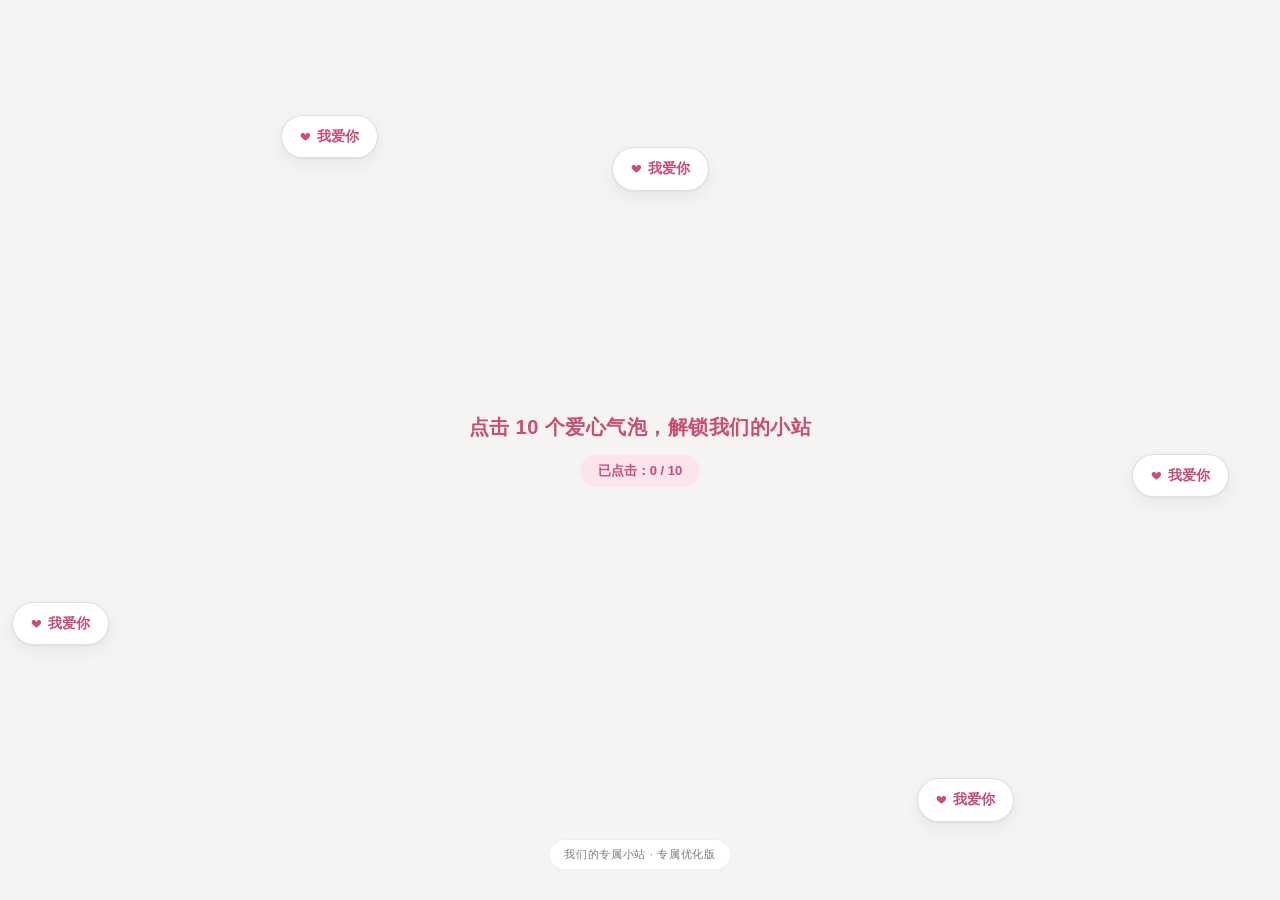
==== commit e9cefd3d: "修复登录页音乐四曲库召回与播放生命周期" ====
--- a/index.html
+++ b/index.html
@@ -4,16 +4,16 @@
     <meta charset="UTF-8">
     <meta name="viewport" content="width=device-width, initial-scale=1.0, user-scalable=no">
     <title>我们的专属小站</title>
-    <meta name="version" content="20261115i">
-<script>try{if(!location.search.match(/[?&]v=/)){location.replace(location.pathname+location.hash+'?v=20261115i');}}catch(e){}</script>
+    <meta name="version" content="20261116a">
+<script>try{if(!location.search.match(/[?&]v=/)){location.replace(location.pathname+location.hash+'?v=20261116a');}}catch(e){}</script>
 
     <script>try{var t=localStorage.getItem('couple_theme')||'rose';if(t&&document.documentElement)document.documentElement.setAttribute('data-theme',t);}catch(e){}</script>
-    <link rel="stylesheet" href="assets/love-ui.css?v=20261115i">
+    <link rel="stylesheet" href="assets/love-ui.css?v=20261116a">
     <link rel="stylesheet" href="/lib/leaflet.css?v=20261011a">
     <script defer src="/lib/leaflet.js?v=20261011a"></script>
     <script defer src="/lib/supabase-v2.js?v=20261011a"></script>
-    <script defer src="/lib/app-v2.js?v=20261115i"></script>
-    <script defer src="/lib/login-bg.js?v=20261115i"></script>
+    <script defer src="/lib/app-v2.js?v=20261116a"></script>
+    <script defer src="/lib/login-bg.js?v=20261116a"></script>
 
     <style>
 /* ============================================================
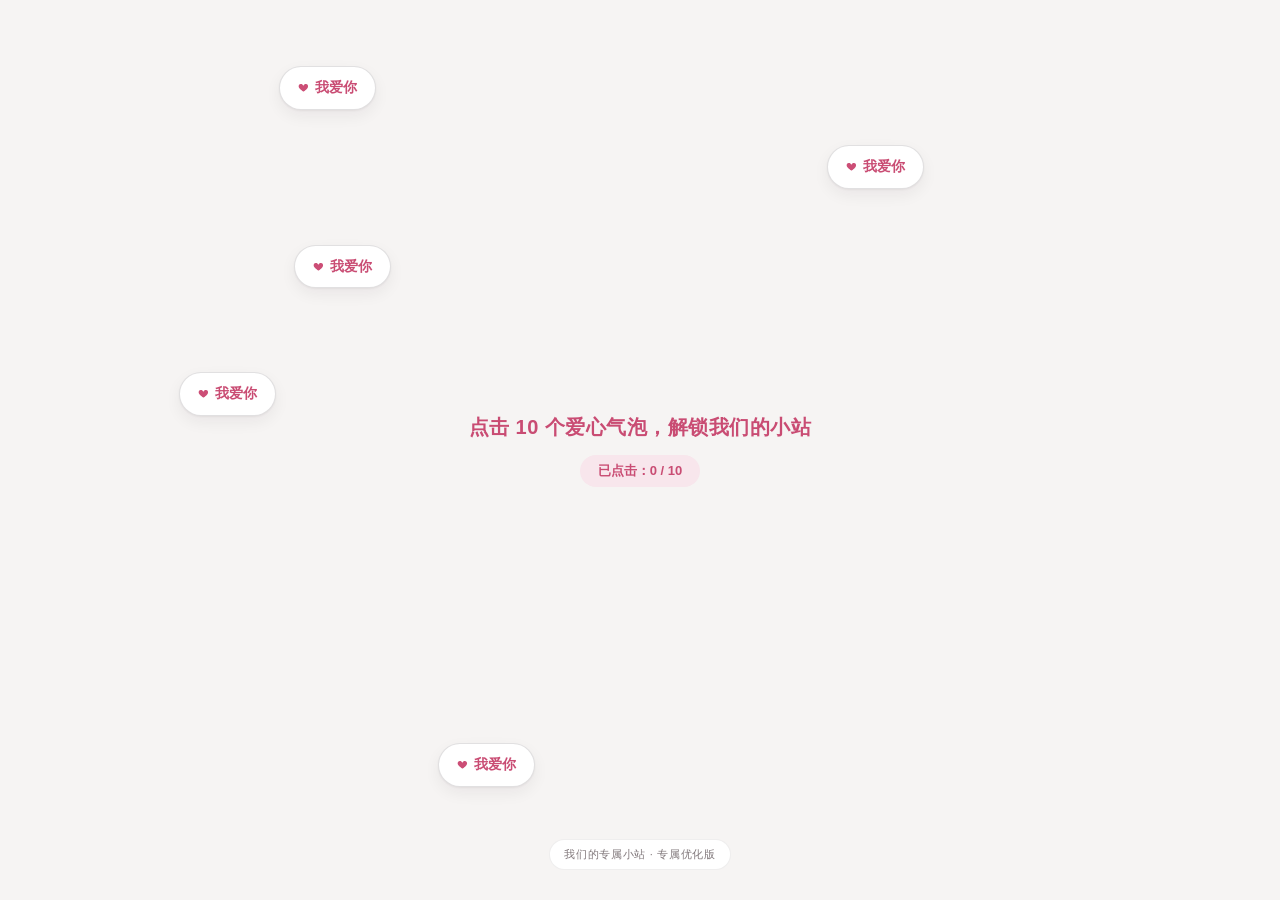
==== commit cf5bc23c: "优化首屏加载：静态强缓存、地图懒加载、延后埋点并并行化背景配置查询" ====
--- a/index.html
+++ b/index.html
@@ -4,16 +4,14 @@
     <meta charset="UTF-8">
     <meta name="viewport" content="width=device-width, initial-scale=1.0, user-scalable=no">
     <title>我们的专属小站</title>
-    <meta name="version" content="20261116a">
-<script>try{if(!location.search.match(/[?&]v=/)){location.replace(location.pathname+location.hash+'?v=20261116a');}}catch(e){}</script>
+    <meta name="version" content="20261120a">
+<script>try{if(!location.search.match(/[?&]v=/)){location.replace(location.pathname+location.hash+'?v=20261120a');}}catch(e){}</script>
 
     <script>try{var t=localStorage.getItem('couple_theme')||'rose';if(t&&document.documentElement)document.documentElement.setAttribute('data-theme',t);}catch(e){}</script>
-    <link rel="stylesheet" href="assets/love-ui.css?v=20261116a">
-    <link rel="stylesheet" href="/lib/leaflet.css?v=20261011a">
-    <script defer src="/lib/leaflet.js?v=20261011a"></script>
+    <link rel="stylesheet" href="assets/love-ui.css?v=20261120a">
     <script defer src="/lib/supabase-v2.js?v=20261011a"></script>
-    <script defer src="/lib/app-v2.js?v=20261116a"></script>
-    <script defer src="/lib/login-bg.js?v=20261116a"></script>
+    <script defer src="/lib/app-v2.js?v=20261120a"></script>
+    <script defer src="/lib/login-bg.js?v=20261120a"></script>
 
     <style>
 /* ============================================================
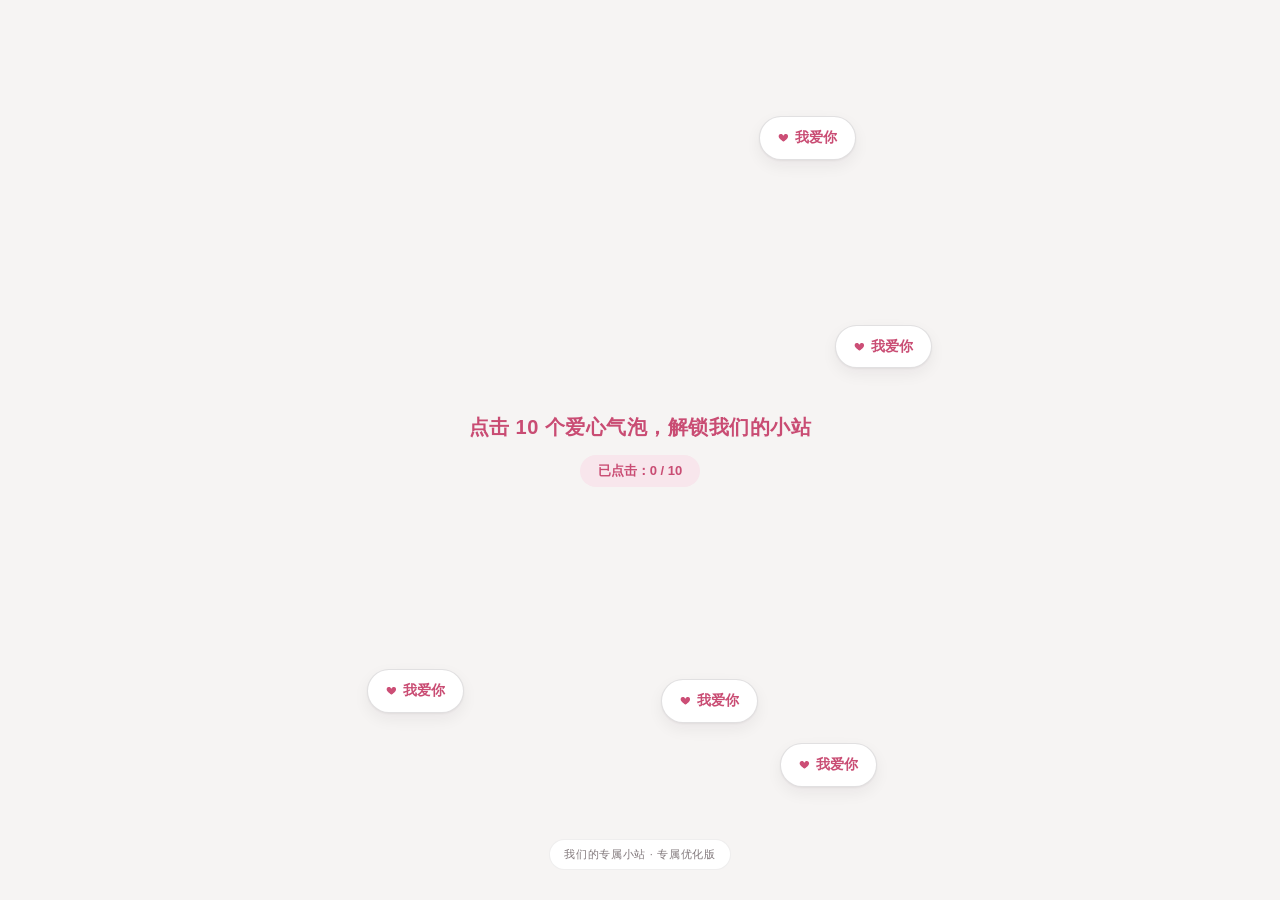
==== commit 6382a826: "perf: gallery reads prebuilt thumbnails, reject corrupt/H HEIC uploads" ====
--- a/index.html
+++ b/index.html
@@ -10,7 +10,7 @@
     <script>try{var t=localStorage.getItem('couple_theme')||'rose';if(t&&document.documentElement)document.documentElement.setAttribute('data-theme',t);}catch(e){}</script>
     <link rel="stylesheet" href="assets/love-ui.css?v=20261120a">
     <script defer src="/lib/supabase-v2.js?v=20261011a"></script>
-    <script defer src="/lib/app-v2.js?v=20261120a"></script>
+    <script defer src="/lib/app-v2.js?v=20261120b"></script>
     <script defer src="/lib/login-bg.js?v=20261120a"></script>
 
     <style>
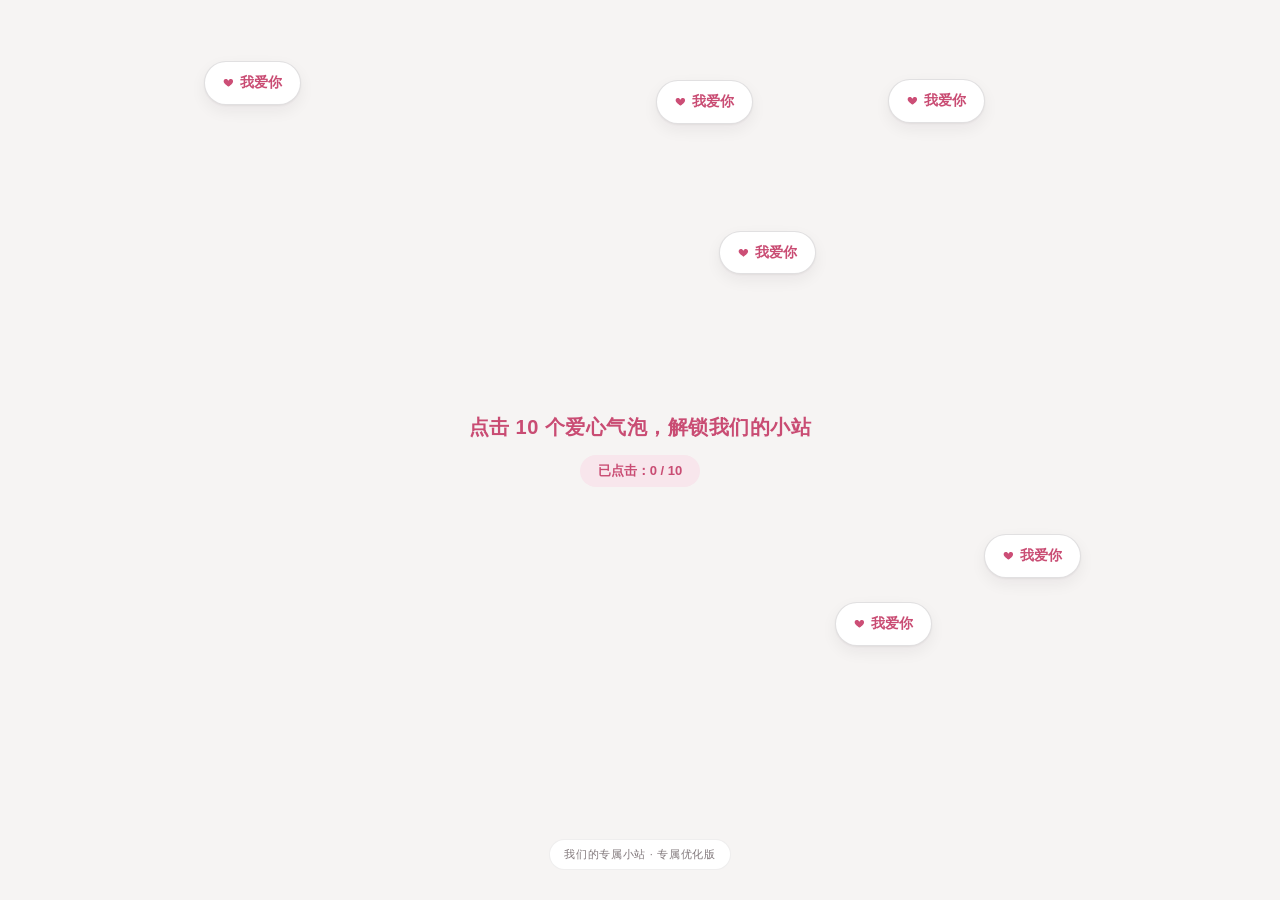
==== commit 4835802c: "fix: HEIC without MIME still uses 20MB limit" ====
--- a/index.html
+++ b/index.html
@@ -10,7 +10,7 @@
     <script>try{var t=localStorage.getItem('couple_theme')||'rose';if(t&&document.documentElement)document.documentElement.setAttribute('data-theme',t);}catch(e){}</script>
     <link rel="stylesheet" href="assets/love-ui.css?v=20261120a">
     <script defer src="/lib/supabase-v2.js?v=20261011a"></script>
-    <script defer src="/lib/app-v2.js?v=20261120b"></script>
+    <script defer src="/lib/app-v2.js?v=20261120c"></script>
     <script defer src="/lib/login-bg.js?v=20261120a"></script>
 
     <style>
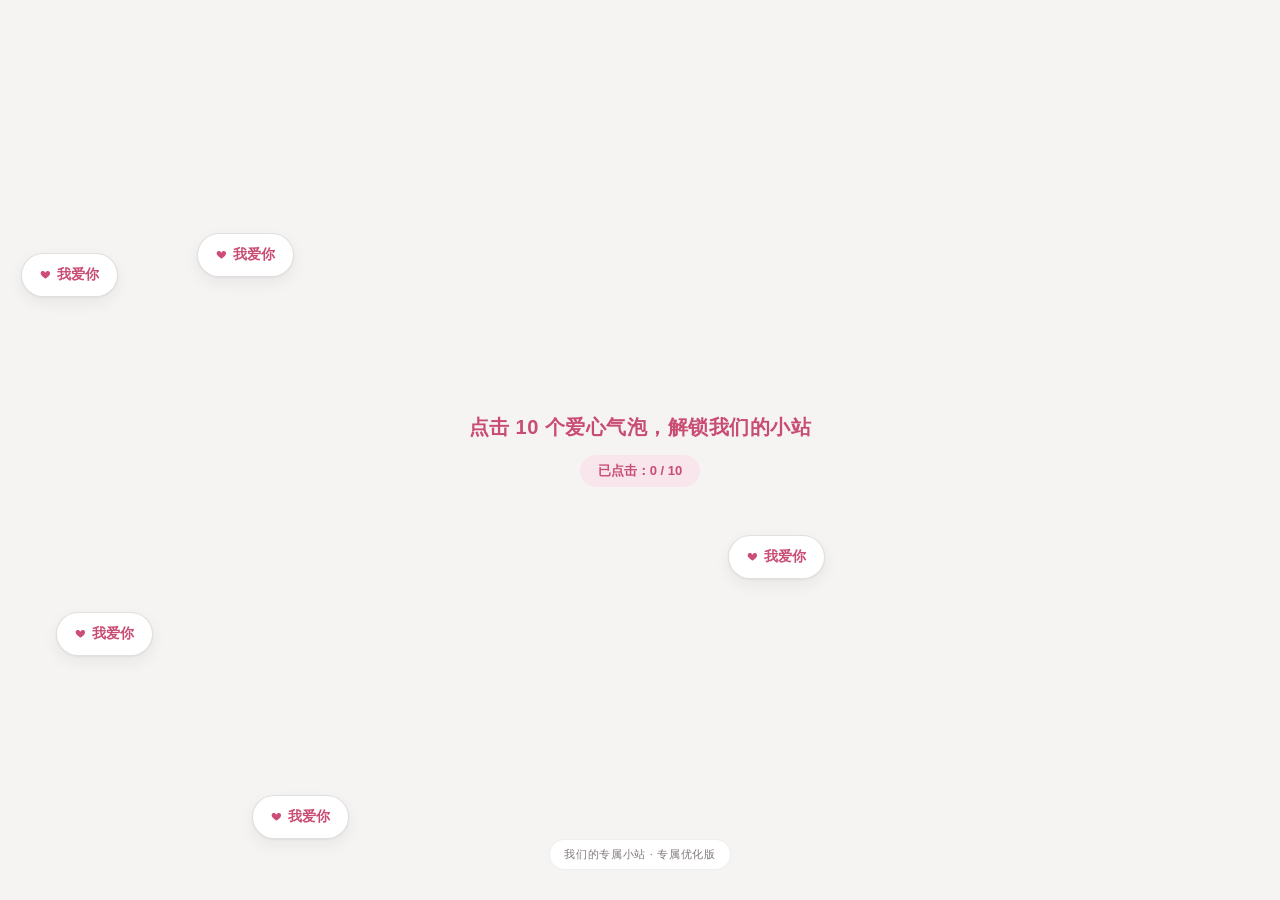
==== commit 4f6b22cf: "fix: 修复图片鉴权 Cookie 路径并补齐门禁全局回调" ====
--- a/index.html
+++ b/index.html
@@ -10,7 +10,7 @@
     <script>try{var t=localStorage.getItem('couple_theme')||'rose';if(t&&document.documentElement)document.documentElement.setAttribute('data-theme',t);}catch(e){}</script>
     <link rel="stylesheet" href="assets/love-ui.css?v=20261120a">
     <script defer src="/lib/supabase-v2.js?v=20261011a"></script>
-    <script defer src="/lib/app-v2.js?v=20261120c"></script>
+    <script defer src="/lib/app-v2.js?v=20261122a"></script>
     <script defer src="/lib/login-bg.js?v=20261120a"></script>
 
     <style>
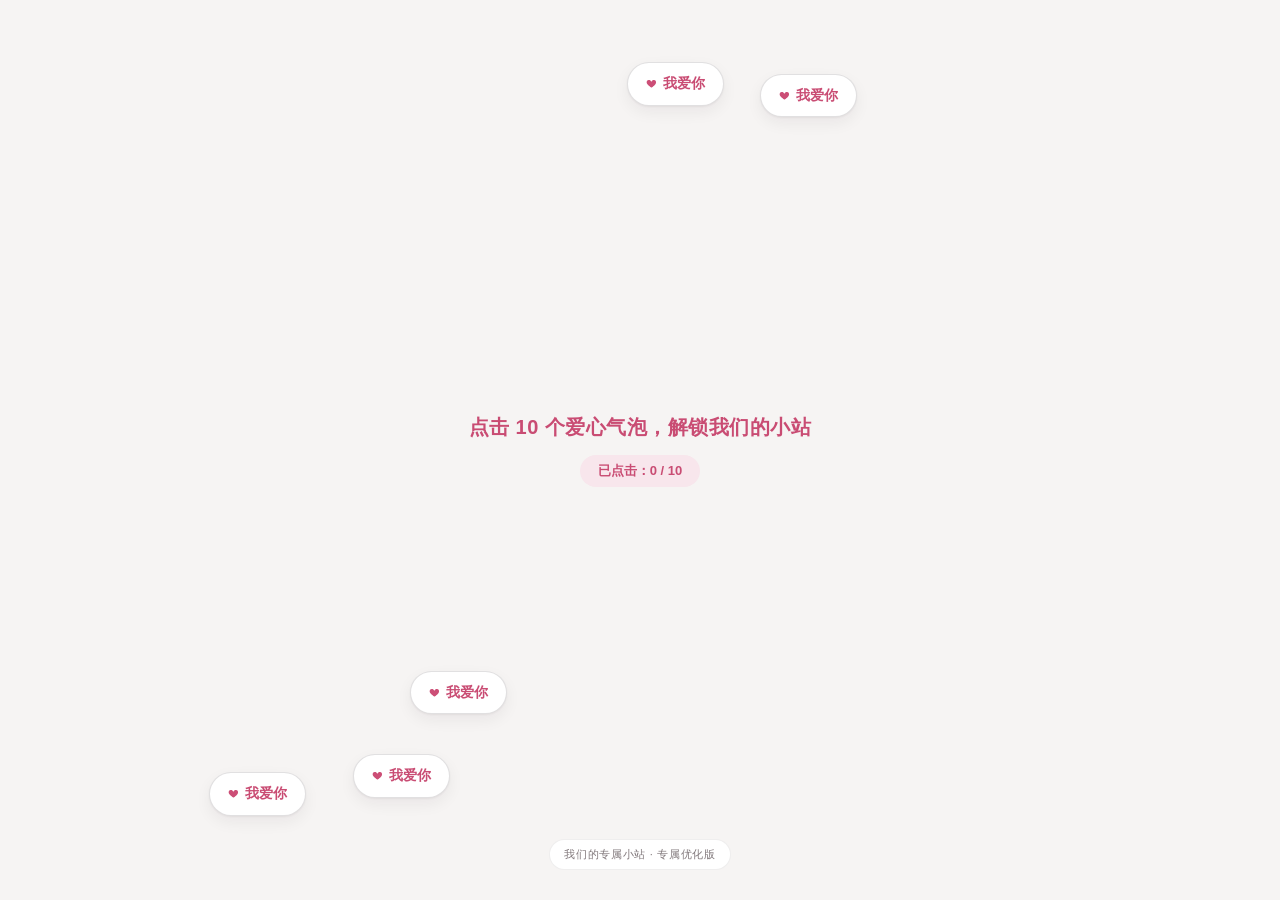
==== commit f7efd4ff: "feat: 宽屏浏览器启用情侣站桌面侧栏布局" ====
--- a/index.html
+++ b/index.html
@@ -8,7 +8,7 @@
 <script>try{if(!location.search.match(/[?&]v=/)){location.replace(location.pathname+location.hash+'?v=20261120a');}}catch(e){}</script>
 
     <script>try{var t=localStorage.getItem('couple_theme')||'rose';if(t&&document.documentElement)document.documentElement.setAttribute('data-theme',t);}catch(e){}</script>
-    <link rel="stylesheet" href="assets/love-ui.css?v=20261120a">
+    <link rel="stylesheet" href="assets/love-ui.css?v=20261122b">
     <script defer src="/lib/supabase-v2.js?v=20261011a"></script>
     <script defer src="/lib/app-v2.js?v=20261122a"></script>
     <script defer src="/lib/login-bg.js?v=20261120a"></script>
--- a/assets/love-ui.css
+++ b/assets/love-ui.css
@@ -1058,9 +1058,89 @@
 .lui-mb-8 { margin-bottom: 8px; } .lui-mb-12 { margin-bottom: 12px; } .lui-mb-16 { margin-bottom: 16px; }
 .lui-gap-6 { gap: 6px; } .lui-gap-10 { gap: 10px; } .lui-gap-16 { gap: 16px; }
 
-/* 大屏适配（用户端在平板/桌面呈现为居中小手机宽度，不做拉伸；管理员后台铺满） */
-@media (min-width: 640px) {
+/* 平板：保留手机式居中容器，仅放宽左右留白 */
+@media (min-width: 640px) and (max-width: 1099px) {
     .lui-shell { padding-left: 20px; padding-right: 20px; }
+}
+
+/* 桌面端：左侧固定导航 + 右侧宽幅内容区，不再把主站压成窄手机栏 */
+@media (min-width: 1100px) {
+    #mainPage .lui-shell {
+        max-width: 1280px;
+        display: grid;
+        grid-template-columns: 248px minmax(0, 1fr);
+        gap: 30px;
+        padding: 28px 32px 90px;
+        align-items: start;
+    }
+    #mainPage .lui-body {
+        grid-column: 2;
+        grid-row: 1;
+        min-width: 0;
+        padding-bottom: 0;
+    }
+    #mainPage .lui-tabbar {
+        grid-column: 1;
+        grid-row: 1;
+        position: sticky;
+        top: 24px;
+        left: auto;
+        transform: none;
+        width: auto;
+        max-width: none;
+        flex-direction: column;
+        gap: 5px;
+        padding: 12px;
+        border-radius: 24px;
+        box-shadow: var(--sh-md);
+    }
+    #mainPage .lui-tabbar .tab {
+        flex: none;
+        flex-direction: row;
+        justify-content: flex-start;
+        gap: 13px;
+        padding: 13px 15px;
+        border-radius: 16px;
+    }
+    #mainPage .lui-tabbar .tab .t-label { font-size: var(--f-sub); font-weight: 600; }
+
+    #mainPage .love-hero { padding: 28px 30px; }
+    #mainPage .love-hero h1 { font-size: 32px; }
+    #mainPage .user-bar { padding: 4px 2px 18px; }
+
+    /* 表单输入区与内容列表左右分栏；列表在右栏自适应宽 */
+    #messageSection.active,
+    #gallerySection.active,
+    #memorySection.active,
+    #loveSection.active,
+    #memoSection.active {
+        display: grid;
+        grid-template-columns: minmax(310px, 390px) minmax(0, 1fr);
+        gap: 22px;
+        align-items: start;
+    }
+    #messageSection.active > .lui-card:first-child,
+    #gallerySection.active > .lui-card:first-child,
+    #memorySection.active > .lui-card:first-child,
+    #loveSection.active > .lui-card:first-child,
+    #memoSection.active > .lui-card:first-child {
+        position: sticky;
+        top: 24px;
+    }
+    #messageSection.active > #messageList,
+    #gallerySection.active > #galleryContainer,
+    #memorySection.active > #memoryList,
+    #loveSection.active > #loveList,
+    #memoSection.active > #memoList { min-width: 0; }
+
+    /* 相册在宽屏下展示更多列；单图/留言卡片保持可读宽度 */
+    #galleryContainer .feed-grid { grid-template-columns: repeat(4, 1fr); gap: 8px; padding: 6px 16px 10px; }
+    #galleryContainer .grid-cell.single { grid-column: span 4; max-height: 420px; }
+    #messageList, #galleryContainer { max-width: 920px; }
+    #map.map-container { height: 460px; }
+
+    /* 登录页桌面端：留白更舒展，卡片保持居中 */
+    #loginPage { padding: 40px; }
 }
 
 /* ---------- 15. 动画 ---------- */
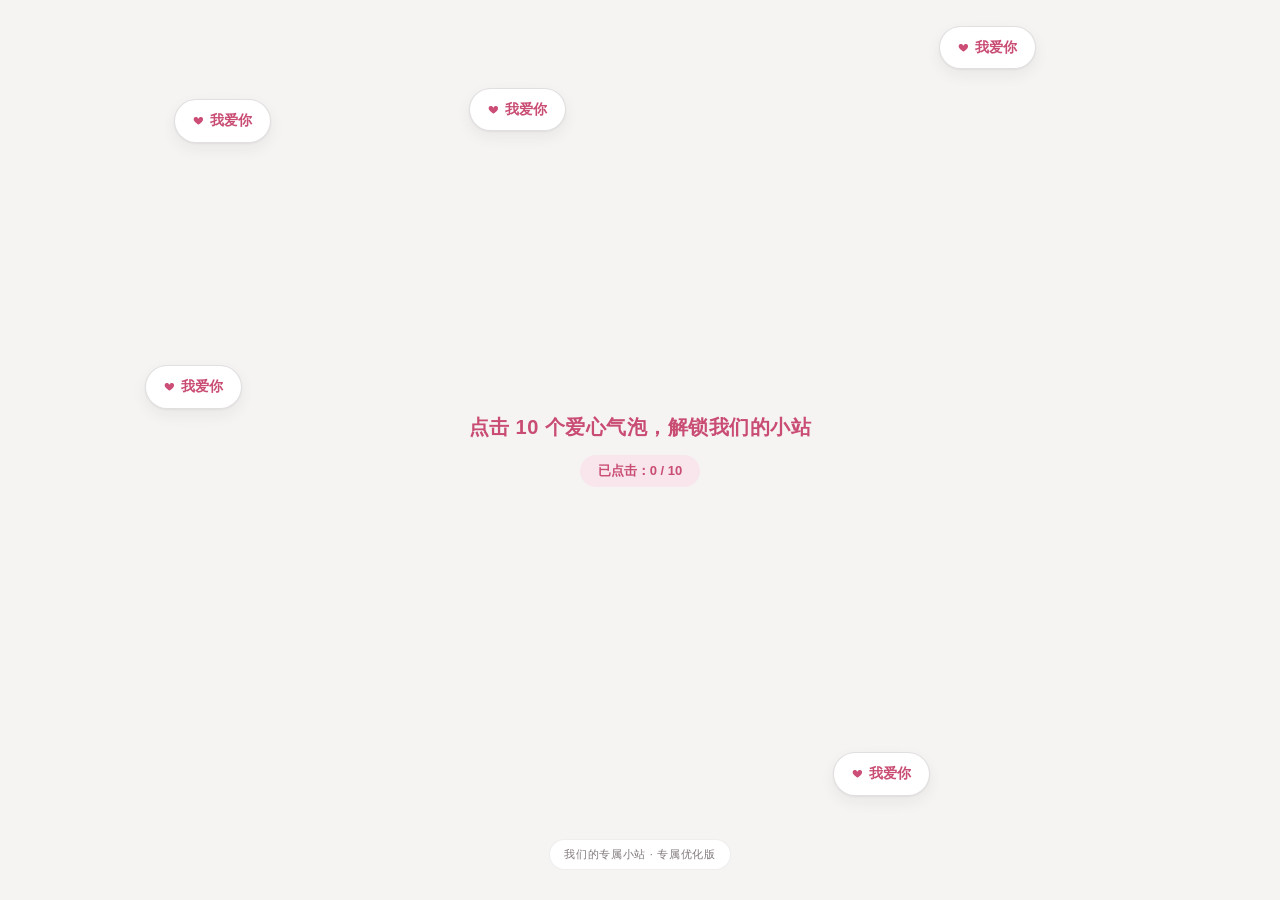
==== commit a7461b0a: "fix: 大图先压缩再校验并修复上传按钮卡住" ====
--- a/index.html
+++ b/index.html
@@ -10,7 +10,7 @@
     <script>try{var t=localStorage.getItem('couple_theme')||'rose';if(t&&document.documentElement)document.documentElement.setAttribute('data-theme',t);}catch(e){}</script>
     <link rel="stylesheet" href="assets/love-ui.css?v=20261122b">
     <script defer src="/lib/supabase-v2.js?v=20261011a"></script>
-    <script defer src="/lib/app-v2.js?v=20261122a"></script>
+    <script defer src="/lib/app-v2.js?v=20261128a"></script>
     <script defer src="/lib/login-bg.js?v=20261120a"></script>
 
     <style>
